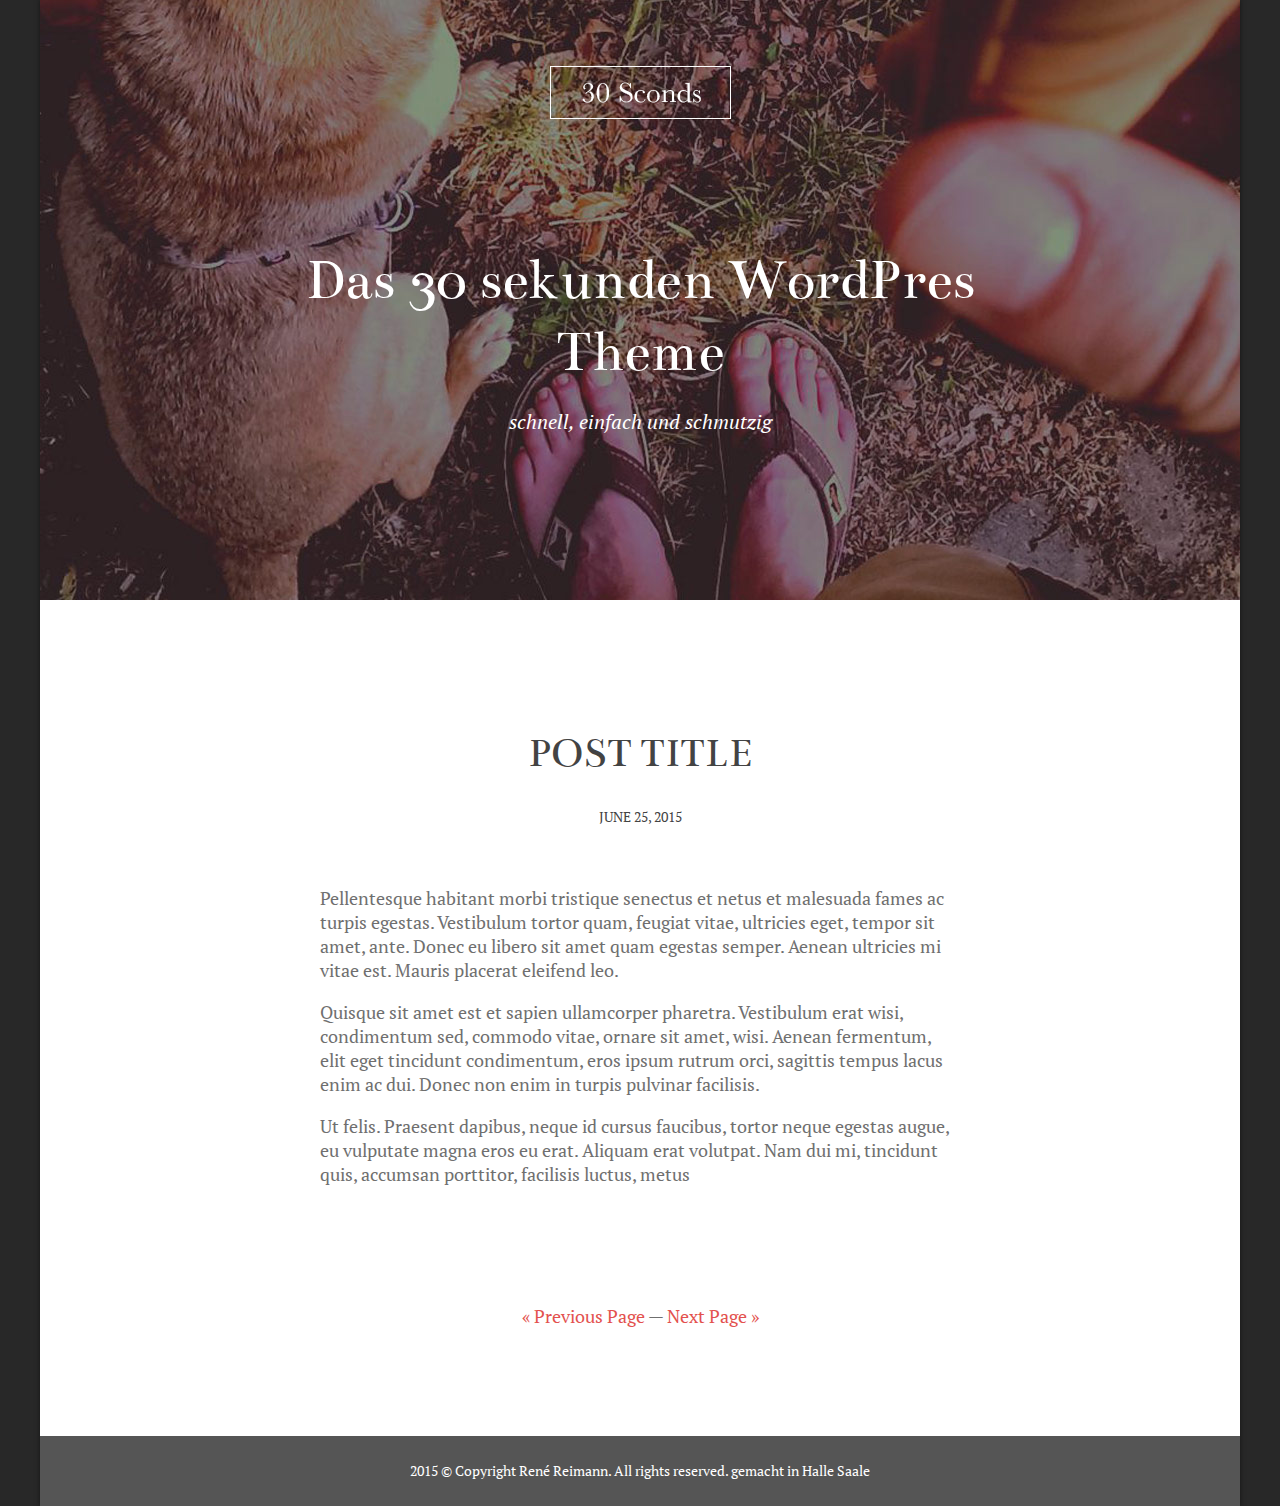
==== de/index.html @ 931cf381 "add basic html" ====
<!DOCTYPE html>
<html>
  <head>
    <meta charset="utf-8">
    <title>
      Das 30 sekunden WordPres Theme
    </title>
    <meta name="viewport" content="width=device-width, initial-scale=1.0">

    <link href='http://fonts.googleapis.com/css?family=Bentham|PT+Serif:400,700,400italic,700italic' rel='stylesheet' type='text/css'>
    <link href="style.css" rel="stylesheet" />

  </head>
  <body>
  
  <!-- Start blog display -->
  <div class="wrapper">

    <!-- Header -->
    <div class="header_wrap">
      
      <header role='banner' class="site_header">

        <a href="HOME_URL" class="logo"></a>
        <h1>
          <a href="HOME_URL">
             Das 30 sekunden WordPres Theme
          </a>
        </h1>
        <p>
          <a href="HOME_URL">
            schnell, einfach und schmutzig
          </a>
        </p>

      </header>

    </div>

    <!-- Posts Area -->
    <main class="posts_area">
      
      <!-- Start post loop -->

        <article class="post" role="article" itemscope itemtype="http://schema.org/Article">
          <h1 class="title">
            <a href="POST_PERMALINK">
              Post Title
            </a>
          </h1>
          <div class="post_meta">
            <time class="post_date" datetime="DATETIME" itemprop="datePublished">
              June 25, 2015
            </time>
          </div>
          <div class="postcontent_list" itemprop="articleBody" data-type-cleanup="true">

          <p>Pellentesque habitant morbi tristique senectus et netus et malesuada fames ac turpis egestas. Vestibulum tortor quam, feugiat vitae, ultricies eget, tempor sit amet, ante. Donec eu libero sit amet quam egestas semper. Aenean ultricies mi vitae est. Mauris placerat eleifend leo. </p>
          <p>Quisque sit amet est et sapien ullamcorper pharetra. Vestibulum erat wisi, condimentum sed, commodo vitae, ornare sit amet, wisi. Aenean fermentum, elit eget tincidunt condimentum, eros ipsum rutrum orci, sagittis tempus lacus enim ac dui. Donec non enim in turpis pulvinar facilisis. </p>
          <p>Ut felis. Praesent dapibus, neque id cursus faucibus, tortor neque egestas augue, eu vulputate magna eros eu erat. Aliquam erat volutpat. Nam dui mi, tincidunt quis, accumsan porttitor, facilisis luctus, metus</p>

          </div>
        </article>

      <!-- End post loop -->

      <div class="nav_links">
        <a href="previous_page">&#171; Previous Page</a>  &#8212; <a href="next_page">Next Page &#187;</a>
      </div>


    </main>

    <!-- Footer -->
    <footer class="site_footer">
      2015 ©  Copyright René Reimann. All rights reserved. gemacht in Halle Saale
    </footer>

  </div>

  <!-- End blog display -->

</body>
</html>
---- de/style.css ----
article,
aside,
details,
figcaption,
figure,
footer,
header,
hgroup,
main,
nav,
section,
summary {
  display: block;
}
audio,
canvas,
video {
  display: inline-block;
}
audio:not([controls]) {
  display: none;
  height: 0;
}
[hidden],
template {
  display: none;
}
html {
  font-family: sans-serif;
  -webkit-text-size-adjust: 100%;
  -ms-text-size-adjust: 100%;
}
body {
  margin: 0;
}
a {
  background: transparent;
}
a:focus {
  outline: thin dotted;
}
a:active,
a:hover {
  outline: 0;
}
h1 {
  font-size: 2em;
  margin: 0.67em 0;
}
abbr[title] {
  border-bottom: 1px dotted;
}
b,
strong {
  font-weight: bold;
}
dfn {
  font-style: italic;
}
hr {
  -moz-box-sizing: content-box;
  box-sizing: content-box;
  height: 0;
}
mark {
  background: #ff0;
  color: #000;
}
code,
kbd,
pre,
samp {
  font-family: monospace, serif;
  font-size: 1em;
}
pre {
  white-space: pre-wrap;
}
q {
  quotes: "\201C" "\201D" "\2018" "\2019";
}
small {
  font-size: 80%;
}
sub,
sup {
  font-size: 75%;
  line-height: 0;
  position: relative;
  vertical-align: baseline;
}
sup {
  top: -0.5em;
}
sub {
  bottom: -0.25em;
}
img {
  border: 0;
}
svg:not(:root) {
  overflow: hidden;
}
figure {
  margin: 0;
}
fieldset {
  border: 1px solid #c0c0c0;
  margin: 0 2px;
  padding: 0.35em 0.625em 0.75em;
}
legend {
  border: 0;
  padding: 0;
}
button,
input,
select,
textarea {
  font-family: inherit;
  font-size: 100%;
  margin: 0;
}
button,
input {
  line-height: normal;
}
button,
select {
  text-transform: none;
}
html input[type="button"],
button,
input[type="reset"],
input[type="submit"] {
  -webkit-appearance: button;
  cursor: pointer;
}
button[disabled],
html input[disabled] {
  cursor: default;
}
input[type="checkbox"],
input[type="radio"] {
  box-sizing: border-box;
  padding: 0;
}
input[type="search"] {
  -webkit-appearance: textfield;
  -webkit-box-sizing: content-box;
  -moz-box-sizing: content-box;
  box-sizing: content-box;
}
input[type="search"]::-webkit-search-cancel-button,
input[type="search"]::-webkit-search-decoration {
  -webkit-appearance: none;
}
button::-moz-focus-inner,
input::-moz-focus-inner {
  border: 0;
  padding: 0;
}
textarea {
  overflow: auto;
  vertical-align: top;
}
table {
  border-collapse: collapse;
  border-spacing: 0;
}
* {
  -webkit-box-sizing: border-box;
  -moz-box-sizing: border-box;
  box-sizing: border-box;
}
html {
  font-size: 1.125em;
  font-family: 'PT Serif';
  background-color: #282828;
}
img {
  max-width: 100%;
  height: auto;
}
.wp-caption {
  max-width: 100%;
}
a,
a:link,
a:visited {
  text-decoration: none;
  color: #e3514e;
}
a:hover,
a:active {
  text-decoration: none;
  color: #ff3632;
}
.wrapper {
  width: 100%;
  margin: 0 auto;
  max-width: 66.66666666666666rem;
  background-color: #ffffff;
  -webkit-box-shadow: 0 0 5px rgba(0,0,0,.5);
  -moz-box-shadow: 0 0 5px rgba(0,0,0,.5);
  box-shadow: 0 0 5px rgba(0,0,0,.5);
}
.header_wrap {
  display: table;
  width: 100%;
  background-color: #0d0603;
  height: 33.33333333333333rem;
  text-align: center;
}
.site_header {
  background-image: url('images/coverimage.jpg'); 
  background-repeat: no-repeat; 
  background-position: center center;
  display: table-cell;
  vertical-align: middle;
  color: #ffffff;
}
.site_header .logo {
  background-image: url('images/logo.png');
  display: inline-block;
  width: 181px;
  height: 53px;
  margin-bottom: 6.666666666666666rem;
}
.site_header h1 {
  margin: 0 auto;
  max-width: 38.888888888888886rem;
  font-family: 'Bentham';
  font-size: 3.333333333333333rem;
  font-weight: 400;
}
.site_header h1 a {
  color: inherit;
}
.site_header p {
  margin-bottom: 5.555555555555555rem;
  font-size: 1.1111111111111112rem;
  font-style: italic;
}
.site_header p a {
  color: inherit;
}
.posts_area {
  display: block;
  min-height: 16.666666666666664rem;
  max-width: 35.55555555555556rem;
  margin: 0 auto;
  color: #6f6f6f;
}
.tag_header {
  text-align: center;
  font-weight: normal;
  text-transform: uppercase;
  margin-top: 4.444444444444445rem;
}
.post_meta {
  text-align: center;
  font-size: 0.7777777777777777rem;
  text-transform: uppercase;
  margin-bottom: 3.333333333333333rem;
}
.post_date,
.post_tags {
  display: inline-block;
  color: #434343;
}
.post_date a,
.post_tags a {
  color: inherit;
}
.post_date a:hover,
.post_tags a:hover {
  color: #ff3632;
}
.separator {
  margin-left: 1.1111111111111112rem;
  margin-right: 1.1111111111111112rem;
}
.post {
  padding-top: 5.555555555555555rem;
}
.post:last-of-type {
  padding-bottom: 5.555555555555555rem;
}
.post h1,
.post h2,
.post h3,
.post h4,
.post h5,
.post h6 {
  font-weight: 400;
  color: #434343;
}
.post img {
  display: block;
  margin-left: auto;
  margin-right: auto;
}
.title {
  font-family: 'Bentham';
  font-size: 2.333333333333333rem;
  font-weight: 400;
  text-transform: uppercase;
  text-align: center;
  color: #434343;
}
.title a {
  color: inherit;
}
.title a:hover,
.title a:active {
  color: #5d5d5d;
}
.link_display {
  font-size: 1.2em;
  text-align: center;
}
.after_post {
  text-align: center;
  margin-top: 3em;
  font-weight: bold;
}
.nav_links {
  text-align: center;
  margin-bottom: 6em;
}
.social_links {
  width: 100%;
  max-width: 35.55555555555556rem;
  margin: 3.333333333333333rem auto 6.111111111111111rem;
}
.social_links:before,
.social_links:after {
  content: " ";
  display: table;
}
.social_links:after {
  clear: both;
}
.social_col {
  float: left;
  line-height: 3rem;
  font-size: 0.8888888888888888rem;
  text-align: center;
  color: #555555;
  border-width: 0.05555555555555555rem 0 0.05555555555555555rem 0.05555555555555555rem;
  border-color: #838383;
  border-style: solid;
}
.social_col a {
  width: 100%;
  height: 100%;
  display: block;
  color: inherit;
}
.social_col:last-of-type {
  border-right-width: 0.05555555555555555rem;
}
.social_col:hover {
  border-color: #ff3632 #838383;
}
.social_col:hover a {
  background-color: #ff3632;
  color: #fff;
}
.social_col:hover:last-of-type {
  border-right-color: #ff3632;
}
.social_col:hover:first-of-type {
  border-color: #838383;
}
/* two items */
.social_col:first-child:nth-last-child(2),
.social_col:first-child:nth-last-child(2) ~ .social_col {
  width: 50%;
}
/* three items */
.social_col:first-child:nth-last-child(3),
.social_col:first-child:nth-last-child(3) ~ .social_col {
  width: 33.3333%;
}
/* four items */
.social_col:first-child:nth-last-child(4),
.social_col:first-child:nth-last-child(4) ~ .social_col {
  width: 25%;
}
.site_footer {
  background-color: #555555;
  color: #ffffff;
  text-align: center;
  line-height: 3.888888888888889rem;
  font-size: 0.7777777777777777rem;
}
@media (max-width: 44rem) {
  .site_header img {
    margin-bottom: 2.2222222222222223rem;
  }
  .posts_area {
    padding-left: 2.2222222222222223rem;
    padding-right: 2.2222222222222223rem;
  }
}
@media (max-width: 30rem) {
  .site_header {
    padding-left: 1.1111111111111112rem;
    padding-right: 1.1111111111111112rem;
  }
  .site_header h1 {
    font-size: 2.5rem;
  }
  .site_header p {
    margin-bottom: 2.7777777777777777rem;
  }
  .post {
    padding-top: 2.7777777777777777rem;
  }
  .post:last-of-type {
    padding-bottom: 2.7777777777777777rem;
  }
  .title {
    font-size: 2rem;
  }
  .social_links {
    margin: 0 auto 3.0555555555555554rem;
  }
  .social_col {
    line-height: 2.2222222222222223rem;
    font-size: 0.6666666666666666rem;
  }
  .site_footer {
    padding: 0.5555555555555556rem;
    line-height: normal;
  }
}
@media (max-width: 10em) {
  html {
    min-width: 10em;
  }
}
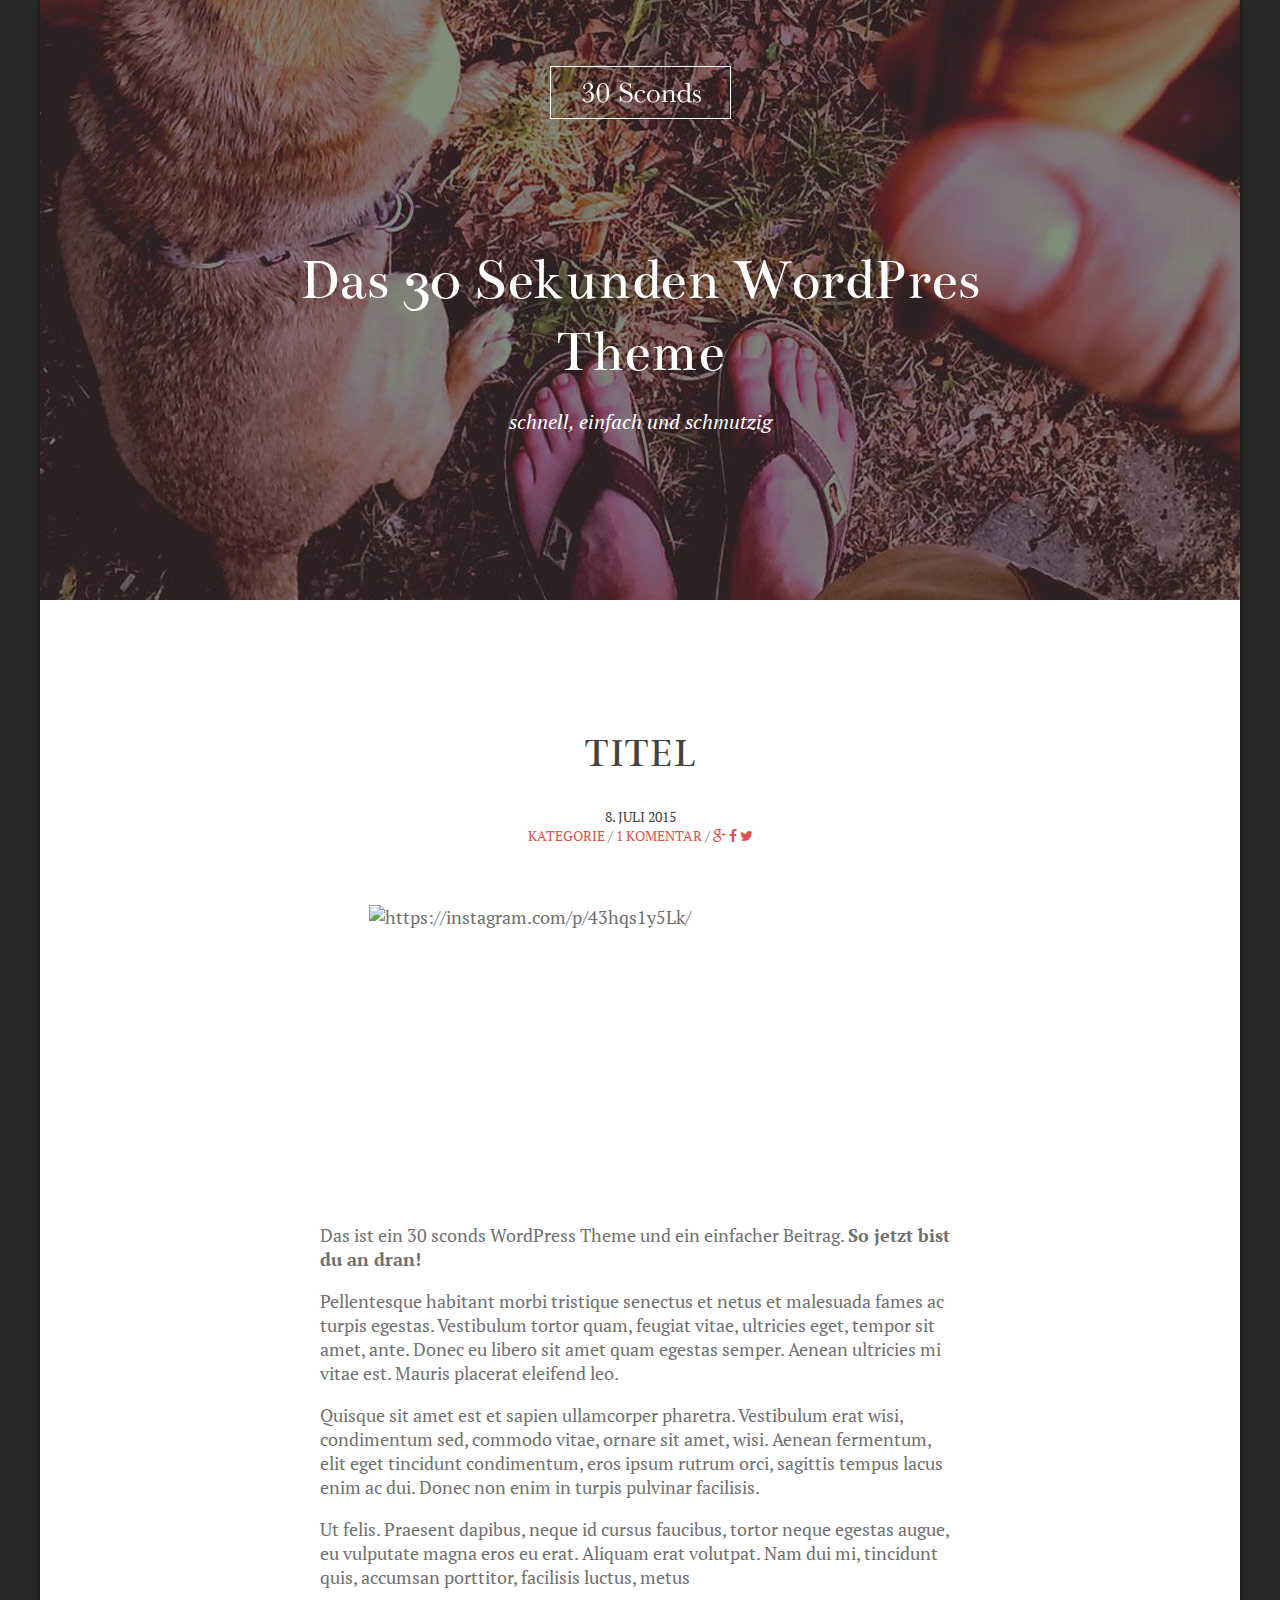
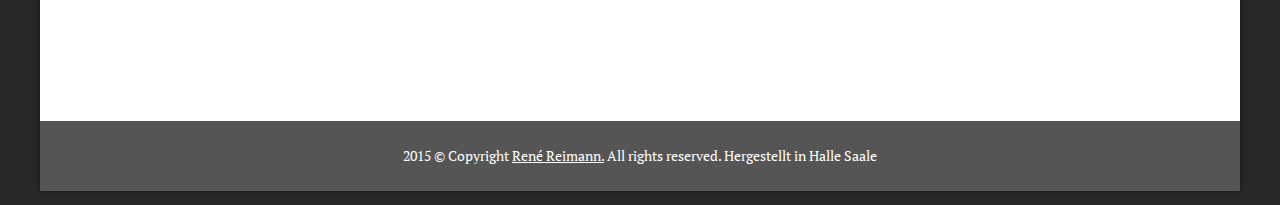
==== commit b7da7958: "preapare html template" ====
--- a/de/index.html
+++ b/de/index.html
@@ -3,80 +3,145 @@
   <head>
     <meta charset="utf-8">
     <title>
-      Das 30 sekunden WordPres Theme
+      Das 30 Sekunden WordPres Theme | schnell, einfach und schmutzig
     </title>
     <meta name="viewport" content="width=device-width, initial-scale=1.0">
 
     <link href='http://fonts.googleapis.com/css?family=Bentham|PT+Serif:400,700,400italic,700italic' rel='stylesheet' type='text/css'>
-    <link href="style.css" rel="stylesheet" />
+    <link href="../style.css" rel="stylesheet" />
+    <link href="../fonts.css" rel="stylesheet" />
 
   </head>
   <body>
   
   <!-- Start blog display -->
   <div class="wrapper">
+		
+         <!-- Header -->
+        <header class="header_wrap">
+				
+	        <section id="header-main" class="site_header row" style="background:url('../images/coverimage.jpg')">
+	        			
+	        	<a href="http://derpixler.github.io/30-second-wordpress-theme/" id="logo" class="logo"></a>
+                <h1>
+                  <a href="HOME_URL">
+                    Das 30 Sekunden WordPres Theme
+                  </a>
+                </h1>
+                <p>
+                  <a href="HOME_URL">
+                    schnell, einfach und schmutzig
+                  </a>
+                </p>
+                
+	        </section>
 
-    <!-- Header -->
-    <div class="header_wrap">
-      
-      <header role='banner' class="site_header">
+		</header>
+        
+        <!-- Posts Area -->
+        <main id="primary">
+	    	
+	        <section id="main- row" class="main- row">
+	        				
+                <article class="post" role="article" itemscope itemtype="http://schema.org/Article">
+                    
+                     <!-- Posts header -->
+	                <header>
+                        
+	            	    <h1>
+                            <a href="">
+                                Titel
+                            </a>
+                        </h1>		
+                        
+                         <!-- Posts header meta -->
+                        <div class="entry-meta">
+	                        <time itemprop="datePublished" datetime="DATETIME" itemprop="datePublished">
+                                8. Juli 2015
+                            </time>
+                        
+                            
+                             <!-- social meida -->
+                            <aside>
+                                
+                                <!-- categories -->
+                                <span class="categories">
+                                    <a href="#" rel="category">Kategorie</a>
+                                </span>
+                                
+                                <!-- comments count -->
+                                <span class="comments"> / 
+        	                	    <a href="#comments">
+                                        <span class="count">1</span> Komentar
+                                    </a>
+                                </span>
+                                
+                                <!-- social meida -->
+                                <span class="social-share"> / 
+                                    <a href="//plusone.google.com/_/+1/confirm?hl=de&url=http://www.playground.wp/?p=1" title="Share on Google+">
+                                        <i class="fa fa-google-plus"></i>
+                                    </a>
+                                    
+                                    <a href="//www.facebook.com/sharer.php?u=http://www.playground.wp/?p=1" title="Share on Facebook">
+                                        <i class="fa fa-facebook"></i>
+                                    </a>
+                                    
+                                    <a href="//twitter.com/share?url=http://www.playground.wp/?p=1" title="Share on Twitter">
+                                        <i class="fa fa-twitter"></i>
+                                    </a>
+                                </span>
+                            
+                            </aside>
+                            
+                        </div>			
+                    
+                    </header>
+                    
+                    <!-- The Post -->
+	                <main>
+	            	    
+                        <!-- Posts thumbnail -->
+                        <div class="post-thumbnail">
+	            	        <img width="543" height="300" src="https://igcdn-photos-f-a.akamaihd.net/hphotos-ak-xfa1/t51.2885-15/11377757_105053943173677_1490745724_n.jpg" class="attachment-post-thumbnail wp-post-image" alt="https://instagram.com/p/43hqs1y5Lk/" />	
+                        </div>
+	            	    
+                        <!-- Post content -->
+                        <p>Das ist ein 30 sconds WordPress Theme und ein einfacher Beitrag. <b>So jetzt bist du an dran!</b></p>
+                        <p>Pellentesque habitant morbi tristique senectus et netus et malesuada fames ac turpis egestas. Vestibulum tortor quam, feugiat vitae, ultricies eget, tempor sit amet, ante. Donec eu libero sit amet quam egestas semper. Aenean ultricies mi vitae est. Mauris placerat eleifend leo. </p>
+                        <p>Quisque sit amet est et sapien ullamcorper pharetra. Vestibulum erat wisi, condimentum sed, commodo vitae, ornare sit amet, wisi. Aenean fermentum, elit eget tincidunt condimentum, eros ipsum rutrum orci, sagittis tempus lacus enim ac dui. Donec non enim in turpis pulvinar facilisis. </p>
+                        <p>Ut felis. Praesent dapibus, neque id cursus faucibus, tortor neque egestas augue, eu vulputate magna eros eu erat. Aliquam erat volutpat. Nam dui mi, tincidunt quis, accumsan porttitor, facilisis luctus, metus</p>
 
-        <a href="HOME_URL" class="logo"></a>
-        <h1>
-          <a href="HOME_URL">
-             Das 30 sekunden WordPres Theme
-          </a>
-        </h1>
-        <p>
-          <a href="HOME_URL">
-            schnell, einfach und schmutzig
-          </a>
-        </p>
-
-      </header>
+                    </main>
+	            
+                    <!-- Posts footer -->
+                    <footer>
+                        
+                        <!-- Posts comments -->
+                        	
+                    </footer>
+                
+                </article>		
+            
+	        </section>
+        
+        </main>
+        
+        <!-- Footer -->
+        <footer class="site_footer">
+        				
+        	<section id="footer" class="footer row">
+        				
+        		<div class="infoline">
+        			<p class="mp-site-info">
+                        2015 &#169; Copyright <a href="http://www.rene-reimann.de" rel="designer">René Reimann.</a> All rights reserved. Hergestellt in Halle Saale
+                    </p>		
+                </div>
+        
+        	</section>
+        
+        </footer>
 
     </div>
-
-    <!-- Posts Area -->
-    <main class="posts_area">
-      
-      <!-- Start post loop -->
-
-        <article class="post" role="article" itemscope itemtype="http://schema.org/Article">
-          <h1 class="title">
-            <a href="POST_PERMALINK">
-              Post Title
-            </a>
-          </h1>
-          <div class="post_meta">
-            <time class="post_date" datetime="DATETIME" itemprop="datePublished">
-              June 25, 2015
-            </time>
-          </div>
-          <div class="postcontent_list" itemprop="articleBody" data-type-cleanup="true">
-
-          <p>Pellentesque habitant morbi tristique senectus et netus et malesuada fames ac turpis egestas. Vestibulum tortor quam, feugiat vitae, ultricies eget, tempor sit amet, ante. Donec eu libero sit amet quam egestas semper. Aenean ultricies mi vitae est. Mauris placerat eleifend leo. </p>
-          <p>Quisque sit amet est et sapien ullamcorper pharetra. Vestibulum erat wisi, condimentum sed, commodo vitae, ornare sit amet, wisi. Aenean fermentum, elit eget tincidunt condimentum, eros ipsum rutrum orci, sagittis tempus lacus enim ac dui. Donec non enim in turpis pulvinar facilisis. </p>
-          <p>Ut felis. Praesent dapibus, neque id cursus faucibus, tortor neque egestas augue, eu vulputate magna eros eu erat. Aliquam erat volutpat. Nam dui mi, tincidunt quis, accumsan porttitor, facilisis luctus, metus</p>
-
-          </div>
-        </article>
-
-      <!-- End post loop -->
-
-      <div class="nav_links">
-        <a href="previous_page">&#171; Previous Page</a>  &#8212; <a href="next_page">Next Page &#187;</a>
-      </div>
-
-
-    </main>
-
-    <!-- Footer -->
-    <footer class="site_footer">
-      2015 ©  Copyright René Reimann. All rights reserved. gemacht in Halle Saale
-    </footer>
-
-  </div>
 
   <!-- End blog display -->
 
--- a/style.css
+++ b/style.css
@@ -0,0 +1,459 @@
+article,
+aside,
+details,
+figcaption,
+figure,
+footer,
+header,
+hgroup,
+main,
+nav,
+section,
+summary {
+  display: block;
+}
+audio,
+canvas,
+video {
+  display: inline-block;
+}
+audio:not([controls]) {
+  display: none;
+  height: 0;
+}
+[hidden],
+template {
+  display: none;
+}
+html {
+  font-family: sans-serif;
+  -webkit-text-size-adjust: 100%;
+  -ms-text-size-adjust: 100%;
+}
+body {
+  margin: 0;
+}
+a {
+  background: transparent;
+}
+a:focus {
+  outline: thin dotted;
+}
+a:active,
+a:hover {
+  outline: 0;
+}
+h1 {
+  font-size: 2em;
+  margin: 0.67em 0;
+}
+abbr.post header h1] {
+  border-bottom: 1px dotted;
+}
+b,
+strong {
+  font-weight: bold;
+}
+dfn {
+  font-style: italic;
+}
+hr {
+  -moz-box-sizing: content-box;
+  box-sizing: content-box;
+  height: 0;
+}
+mark {
+  background: #ff0;
+  color: #000;
+}
+code,
+kbd,
+pre,
+samp {
+  font-family: monospace, serif;
+  font-size: 1em;
+}
+pre {
+  white-space: pre-wrap;
+}
+q {
+  quotes: "\201C" "\201D" "\2018" "\2019";
+}
+small {
+  font-size: 80%;
+}
+sub,
+sup {
+  font-size: 75%;
+  line-height: 0;
+  position: relative;
+  vertical-align: baseline;
+}
+sup {
+  top: -0.5em;
+}
+sub {
+  bottom: -0.25em;
+}
+img {
+  border: 0;
+}
+svg:not(:root) {
+  overflow: hidden;
+}
+figure {
+  margin: 0;
+}
+fieldset {
+  border: 1px solid #c0c0c0;
+  margin: 0 2px;
+  padding: 0.35em 0.625em 0.75em;
+}
+legend {
+  border: 0;
+  padding: 0;
+}
+button,
+input,
+select,
+textarea {
+  font-family: inherit;
+  font-size: 100%;
+  margin: 0;
+}
+button,
+input {
+  line-height: normal;
+}
+button,
+select {
+  text-transform: none;
+}
+html input[type="button"],
+button,
+input[type="reset"],
+input[type="submit"] {
+  -webkit-appearance: button;
+  cursor: pointer;
+}
+button[disabled],
+html input[disabled] {
+  cursor: default;
+}
+input[type="checkbox"],
+input[type="radio"] {
+  box-sizing: border-box;
+  padding: 0;
+}
+input[type="search"] {
+  -webkit-appearance: textfield;
+  -webkit-box-sizing: content-box;
+  -moz-box-sizing: content-box;
+  box-sizing: content-box;
+}
+input[type="search"]::-webkit-search-cancel-button,
+input[type="search"]::-webkit-search-decoration {
+  -webkit-appearance: none;
+}
+button::-moz-focus-inner,
+input::-moz-focus-inner {
+  border: 0;
+  padding: 0;
+}
+textarea {
+  overflow: auto;
+  vertical-align: top;
+}
+table {
+  border-collapse: collapse;
+  border-spacing: 0;
+}
+* {
+  -webkit-box-sizing: border-box;
+  -moz-box-sizing: border-box;
+  box-sizing: border-box;
+}
+html {
+  font-size: 1.125em;
+  font-family: 'PT Serif';
+  background-color: #282828;
+}
+img {
+  max-width: 100%;
+  height: auto;
+}
+.wp-caption {
+  max-width: 100%;
+}
+a,
+a:link,
+a:visited {
+  text-decoration: none;
+  color: #e3514e;
+}
+a:hover,
+a:active {
+  text-decoration: none;
+  color: #ff3632;
+}
+.wrapper {
+  width: 100%;
+  margin: 0 auto;
+  max-width: 66.66666666666666rem;
+  background-color: #ffffff;
+  -webkit-box-shadow: 0 0 5px rgba(0,0,0,.5);
+  -moz-box-shadow: 0 0 5px rgba(0,0,0,.5);
+  box-shadow: 0 0 5px rgba(0,0,0,.5);
+}
+.header_wrap {
+  display: table;
+  width: 100%;
+  background-color: #0d0603;
+  height: 33.33333333333333rem;
+  text-align: center;
+}
+.site_header {
+  background-repeat: no-repeat; 
+  background-position: center center;
+  display: table-cell;
+  vertical-align: middle;
+  color: #ffffff;
+}
+.site_header .logo {
+  background-image: url('images/logo.png');
+  display: inline-block;
+  width: 181px;
+  height: 53px;
+  margin-bottom: 6.666666666666666rem;
+}
+.site_header h1 {
+  margin: 0 auto;
+  max-width: 38.888888888888886rem;
+  font-family: 'Bentham';
+  font-size: 3.333333333333333rem;
+  font-weight: 400;
+}
+.site_header h1 a {
+  color: inherit;
+}
+.site_header p {
+  margin-bottom: 5.555555555555555rem;
+  font-size: 1.1111111111111112rem;
+  font-style: italic;
+}
+.site_header p a {
+  color: inherit;
+}
+.site_footer .infoline a {
+  color: #fff;
+  text-decoration:underline;
+}
+.site_footer .infoline a:hover {
+  text-decoration:none;
+}
+ #primary {
+  display: block;
+  min-height: 16.666666666666664rem;
+  max-width: 35.55555555555556rem;
+  margin: 0 auto;
+  color: #6f6f6f;
+}
+.tag_header {
+  text-align: center;
+  font-weight: normal;
+  text-transform: uppercase;
+  margin-top: 4.444444444444445rem;
+}
+.entry-meta {
+  text-align: center;
+  font-size: 0.7777777777777777rem;
+  text-transform: uppercase;
+  margin-bottom: 3.333333333333333rem;
+}
+.entry-meta time,
+.post_tags {
+  display: inline-block;
+  color: #434343;
+}
+.entry-meta time a,
+.post_tags a {
+  color: inherit;
+}
+.entry-meta time a:hover,
+.post_tags a:hover {
+  color: #ff3632;
+}
+.separator {
+  margin-left: 1.1111111111111112rem;
+  margin-right: 1.1111111111111112rem;
+}
+.post {
+  padding-top: 5.555555555555555rem;
+}
+.post:last-of-type {
+  padding-bottom: 5.555555555555555rem;
+}
+.post h1,
+.post h2,
+.post h3,
+.post h4,
+.post h5,
+.post h6 {
+  font-weight: 400;
+  color: #434343;
+}
+.post img {
+  display: block;
+  margin-left: auto;
+  margin-right: auto;
+}
+.post header h1 {
+  font-family: 'Bentham';
+  font-size: 2.333333333333333rem;
+  font-weight: 400;
+  text-transform: uppercase;
+  text-align: center;
+  color: #434343;
+}
+.post header h1 a {
+  color: inherit;
+}
+.post header h1 a:hover,
+.post header h1 a:active {
+  color: #5d5d5d;
+}
+
+
+.comment-author img {
+  float: left;
+  height: 83px;
+  width: 83px;
+  margin-right: 15px;
+}
+
+.link_display {
+  font-size: 1.2em;
+  text-align: center;
+}
+.after_post {
+  text-align: center;
+  margin-top: 3em;
+  font-weight: bold;
+}
+.nav_links {
+  text-align: center;
+  margin-bottom: 6em;
+}
+.social_links {
+  width: 100%;
+  max-width: 35.55555555555556rem;
+  margin: 3.333333333333333rem auto 6.111111111111111rem;
+}
+.social_links:before,
+.social_links:after {
+  content: " ";
+  display: table;
+}
+.social_links:after {
+  clear: both;
+}
+.social_col {
+  float: left;
+  line-height: 3rem;
+  font-size: 0.8888888888888888rem;
+  text-align: center;
+  color: #555555;
+  border-width: 0.05555555555555555rem 0 0.05555555555555555rem 0.05555555555555555rem;
+  border-color: #838383;
+  border-style: solid;
+}
+.social_col a {
+  width: 100%;
+  height: 100%;
+  display: block;
+  color: inherit;
+}
+.social_col:last-of-type {
+  border-right-width: 0.05555555555555555rem;
+}
+.social_col:hover {
+  border-color: #ff3632 #838383;
+}
+.social_col:hover a {
+  background-color: #ff3632;
+  color: #fff;
+}
+.social_col:hover:last-of-type {
+  border-right-color: #ff3632;
+}
+.social_col:hover:first-of-type {
+  border-color: #838383;
+}
+/* two items */
+.social_col:first-child:nth-last-child(2),
+.social_col:first-child:nth-last-child(2) ~ .social_col {
+  width: 50%;
+}
+/* three items */
+.social_col:first-child:nth-last-child(3),
+.social_col:first-child:nth-last-child(3) ~ .social_col {
+  width: 33.3333%;
+}
+/* four items */
+.social_col:first-child:nth-last-child(4),
+.social_col:first-child:nth-last-child(4) ~ .social_col {
+  width: 25%;
+}
+.site_footer {
+  background-color: #555555;
+  color: #ffffff;
+  text-align: center;
+  line-height: 3.888888888888889rem;
+  font-size: 0.7777777777777777rem;
+}
+@media (max-width: 44rem) {
+  .site_header img {
+    margin-bottom: 2.2222222222222223rem;
+  }
+   #primary {
+    padding-left: 2.2222222222222223rem;
+    padding-right: 2.2222222222222223rem;
+  }
+}
+@media (max-width: 30rem) {
+  .site_header {
+    padding-left: 1.1111111111111112rem;
+    padding-right: 1.1111111111111112rem;
+  }
+  .site_header h1 {
+    font-size: 2.5rem;
+  }
+  .site_header p {
+    margin-bottom: 2.7777777777777777rem;
+  }
+  .post {
+    padding-top: 2.7777777777777777rem;
+  }
+  .post:last-of-type {
+    padding-bottom: 2.7777777777777777rem;
+  }
+  .post header h1 {
+    font-size: 2rem;
+  }
+  .social_links {
+    margin: 0 auto 3.0555555555555554rem;
+  }
+  .social_col {
+    line-height: 2.2222222222222223rem;
+    font-size: 0.6666666666666666rem;
+  }
+  .site_footer {
+    padding: 0.5555555555555556rem;
+    line-height: normal;
+  }
+}
+@media (max-width: 10em) {
+  html {
+    min-width: 10em;
+  }
+}
--- a/fonts.css
+++ b/fonts.css
@@ -0,0 +1,1567 @@
+/**
+ * Feature Name: Font Awesome
+ * Version:      4.1.0
+ * Author:       @davegandy
+ * Author URI:   http://fontawesome.io
+ * License:      http://fontawesome.io/license (Font: SIL OFL 1.1, CSS: MIT License)
+ */
+@font-face {
+	font-family: 'FontAwesome';
+	src: url('../fonts/fontawesome-webfont.eot?v=4.1.0');
+	src: url('../fonts/fontawesome-webfont.eot?#iefix&v=4.1.0') format('embedded-opentype'), url('../fonts/fontawesome-webfont.woff?v=4.1.0') format('woff'), url('../fonts/fontawesome-webfont.ttf?v=4.1.0') format('truetype'), url('../fonts/fontawesome-webfont.svg?v=4.1.0#fontawesomeregular') format('svg');
+	font-weight: normal;
+	font-style: normal;
+}
+.fa {
+	display: inline-block;
+	font-family: FontAwesome;
+	font-style: normal;
+	font-weight: normal;
+	line-height: 1;
+	-webkit-font-smoothing: antialiased;
+	-moz-osx-font-smoothing: grayscale;
+}
+/* makes the font 33% larger relative to the icon container */
+.fa-lg {
+	font-size: 1.33333333em;
+	line-height: 0.75em;
+	vertical-align: -15%;
+}
+.fa-2x {
+	font-size: 2em;
+}
+.fa-3x {
+	font-size: 3em;
+}
+.fa-4x {
+	font-size: 4em;
+}
+.fa-5x {
+	font-size: 5em;
+}
+.fa-fw {
+	width: 1.28571429em;
+	text-align: center;
+}
+.fa-ul {
+	padding-left: 0;
+	margin-left: 2.14285714em;
+	list-style-type: none;
+}
+.fa-ul > li {
+	position: relative;
+}
+.fa-li {
+	position: absolute;
+	left: -2.14285714em;
+	width: 2.14285714em;
+	top: 0.14285714em;
+	text-align: center;
+}
+.fa-li.fa-lg {
+	left: -1.85714286em;
+}
+.fa-border {
+	padding: .2em .25em .15em;
+	border: solid 0.08em #eeeeee;
+	border-radius: .1em;
+}
+.pull-right {
+	float: right;
+}
+.pull-left {
+	float: left;
+}
+.fa.pull-left {
+	margin-right: .3em;
+}
+.fa.pull-right {
+	margin-left: .3em;
+}
+.fa-spin {
+	-webkit-animation: spin 2s infinite linear;
+	-moz-animation: spin 2s infinite linear;
+	-o-animation: spin 2s infinite linear;
+	animation: spin 2s infinite linear;
+}
+@-moz-keyframes spin {
+	0% {
+		-moz-transform: rotate(0deg);
+	}
+	100% {
+		-moz-transform: rotate(359deg);
+	}
+}
+@-webkit-keyframes spin {
+	0% {
+		-webkit-transform: rotate(0deg);
+	}
+	100% {
+		-webkit-transform: rotate(359deg);
+	}
+}
+@-o-keyframes spin {
+	0% {
+		-o-transform: rotate(0deg);
+	}
+	100% {
+		-o-transform: rotate(359deg);
+	}
+}
+@keyframes spin {
+	0% {
+		-webkit-transform: rotate(0deg);
+		transform: rotate(0deg);
+	}
+	100% {
+		-webkit-transform: rotate(359deg);
+		transform: rotate(359deg);
+	}
+}
+.fa-rotate-90 {
+	filter: progid:DXImageTransform.Microsoft.BasicImage(rotation=1);
+	-webkit-transform: rotate(90deg);
+	-moz-transform: rotate(90deg);
+	-ms-transform: rotate(90deg);
+	-o-transform: rotate(90deg);
+	transform: rotate(90deg);
+}
+.fa-rotate-180 {
+	filter: progid:DXImageTransform.Microsoft.BasicImage(rotation=2);
+	-webkit-transform: rotate(180deg);
+	-moz-transform: rotate(180deg);
+	-ms-transform: rotate(180deg);
+	-o-transform: rotate(180deg);
+	transform: rotate(180deg);
+}
+.fa-rotate-270 {
+	filter: progid:DXImageTransform.Microsoft.BasicImage(rotation=3);
+	-webkit-transform: rotate(270deg);
+	-moz-transform: rotate(270deg);
+	-ms-transform: rotate(270deg);
+	-o-transform: rotate(270deg);
+	transform: rotate(270deg);
+}
+.fa-flip-horizontal {
+	filter: progid:DXImageTransform.Microsoft.BasicImage(rotation=0, mirror=1);
+	-webkit-transform: scale(-1, 1);
+	-moz-transform: scale(-1, 1);
+	-ms-transform: scale(-1, 1);
+	-o-transform: scale(-1, 1);
+	transform: scale(-1, 1);
+}
+.fa-flip-vertical {
+	filter: progid:DXImageTransform.Microsoft.BasicImage(rotation=2, mirror=1);
+	-webkit-transform: scale(1, -1);
+	-moz-transform: scale(1, -1);
+	-ms-transform: scale(1, -1);
+	-o-transform: scale(1, -1);
+	transform: scale(1, -1);
+}
+.fa-stack {
+	position: relative;
+	display: inline-block;
+	width: 2em;
+	height: 2em;
+	line-height: 2em;
+	vertical-align: middle;
+}
+.fa-stack-1x,
+.fa-stack-2x {
+	position: absolute;
+	left: 0;
+	width: 100%;
+	text-align: center;
+}
+.fa-stack-1x {
+	line-height: inherit;
+}
+.fa-stack-2x {
+	font-size: 2em;
+}
+.fa-inverse {
+	color: #ffffff;
+}
+/* Font Awesome uses the Unicode Private Use Area (PUA) to ensure screen
+	 readers do not read off random characters that represent icons */
+.fa-glass:before {
+	content: "\f000";
+}
+.fa-music:before {
+	content: "\f001";
+}
+.fa-search:before {
+	content: "\f002";
+}
+.fa-envelope-o:before {
+	content: "\f003";
+}
+.fa-heart:before {
+	content: "\f004";
+}
+.fa-star:before {
+	content: "\f005";
+}
+.fa-star-o:before {
+	content: "\f006";
+}
+.fa-user:before {
+	content: "\f007";
+}
+.fa-film:before {
+	content: "\f008";
+}
+.fa-th-large:before {
+	content: "\f009";
+}
+.fa-th:before {
+	content: "\f00a";
+}
+.fa-th-list:before {
+	content: "\f00b";
+}
+.fa-check:before {
+	content: "\f00c";
+}
+.fa-times:before {
+	content: "\f00d";
+}
+.fa-search-plus:before {
+	content: "\f00e";
+}
+.fa-search-minus:before {
+	content: "\f010";
+}
+.fa-power-off:before {
+	content: "\f011";
+}
+.fa-signal:before {
+	content: "\f012";
+}
+.fa-gear:before,
+.fa-cog:before {
+	content: "\f013";
+}
+.fa-trash-o:before {
+	content: "\f014";
+}
+.fa-home:before {
+	content: "\f015";
+}
+.fa-file-o:before {
+	content: "\f016";
+}
+.fa-clock-o:before {
+	content: "\f017";
+}
+.fa-road:before {
+	content: "\f018";
+}
+.fa-download:before {
+	content: "\f019";
+}
+.fa-arrow-circle-o-down:before {
+	content: "\f01a";
+}
+.fa-arrow-circle-o-up:before {
+	content: "\f01b";
+}
+.fa-inbox:before {
+	content: "\f01c";
+}
+.fa-play-circle-o:before {
+	content: "\f01d";
+}
+.fa-rotate-right:before,
+.fa-repeat:before {
+	content: "\f01e";
+}
+.fa-refresh:before {
+	content: "\f021";
+}
+.fa-list-alt:before {
+	content: "\f022";
+}
+.fa-lock:before {
+	content: "\f023";
+}
+.fa-flag:before {
+	content: "\f024";
+}
+.fa-headphones:before {
+	content: "\f025";
+}
+.fa-volume-off:before {
+	content: "\f026";
+}
+.fa-volume-down:before {
+	content: "\f027";
+}
+.fa-volume-up:before {
+	content: "\f028";
+}
+.fa-qrcode:before {
+	content: "\f029";
+}
+.fa-barcode:before {
+	content: "\f02a";
+}
+.fa-tag:before {
+	content: "\f02b";
+}
+.fa-tags:before {
+	content: "\f02c";
+}
+.fa-book:before {
+	content: "\f02d";
+}
+.fa-bookmark:before {
+	content: "\f02e";
+}
+.fa-print:before {
+	content: "\f02f";
+}
+.fa-camera:before {
+	content: "\f030";
+}
+.fa-font:before {
+	content: "\f031";
+}
+.fa-bold:before {
+	content: "\f032";
+}
+.fa-italic:before {
+	content: "\f033";
+}
+.fa-text-height:before {
+	content: "\f034";
+}
+.fa-text-width:before {
+	content: "\f035";
+}
+.fa-align-left:before {
+	content: "\f036";
+}
+.fa-align-center:before {
+	content: "\f037";
+}
+.fa-align-right:before {
+	content: "\f038";
+}
+.fa-align-justify:before {
+	content: "\f039";
+}
+.fa-list:before {
+	content: "\f03a";
+}
+.fa-dedent:before,
+.fa-outdent:before {
+	content: "\f03b";
+}
+.fa-indent:before {
+	content: "\f03c";
+}
+.fa-video-camera:before {
+	content: "\f03d";
+}
+.fa-photo:before,
+.fa-image:before,
+.fa-picture-o:before {
+	content: "\f03e";
+}
+.fa-pencil:before {
+	content: "\f040";
+}
+.fa-map-marker:before {
+	content: "\f041";
+}
+.fa-adjust:before {
+	content: "\f042";
+}
+.fa-tint:before {
+	content: "\f043";
+}
+.fa-edit:before,
+.fa-pencil-square-o:before {
+	content: "\f044";
+}
+.fa-share-square-o:before {
+	content: "\f045";
+}
+.fa-check-square-o:before {
+	content: "\f046";
+}
+.fa-arrows:before {
+	content: "\f047";
+}
+.fa-step-backward:before {
+	content: "\f048";
+}
+.fa-fast-backward:before {
+	content: "\f049";
+}
+.fa-backward:before {
+	content: "\f04a";
+}
+.fa-play:before {
+	content: "\f04b";
+}
+.fa-pause:before {
+	content: "\f04c";
+}
+.fa-stop:before {
+	content: "\f04d";
+}
+.fa-forward:before {
+	content: "\f04e";
+}
+.fa-fast-forward:before {
+	content: "\f050";
+}
+.fa-step-forward:before {
+	content: "\f051";
+}
+.fa-eject:before {
+	content: "\f052";
+}
+.fa-chevron-left:before {
+	content: "\f053";
+}
+.fa-chevron-right:before {
+	content: "\f054";
+}
+.fa-plus-circle:before {
+	content: "\f055";
+}
+.fa-minus-circle:before {
+	content: "\f056";
+}
+.fa-times-circle:before {
+	content: "\f057";
+}
+.fa-check-circle:before {
+	content: "\f058";
+}
+.fa-question-circle:before {
+	content: "\f059";
+}
+.fa-info-circle:before {
+	content: "\f05a";
+}
+.fa-crosshairs:before {
+	content: "\f05b";
+}
+.fa-times-circle-o:before {
+	content: "\f05c";
+}
+.fa-check-circle-o:before {
+	content: "\f05d";
+}
+.fa-ban:before {
+	content: "\f05e";
+}
+.fa-arrow-left:before {
+	content: "\f060";
+}
+.fa-arrow-right:before {
+	content: "\f061";
+}
+.fa-arrow-up:before {
+	content: "\f062";
+}
+.fa-arrow-down:before {
+	content: "\f063";
+}
+.fa-mail-forward:before,
+.fa-share:before {
+	content: "\f064";
+}
+.fa-expand:before {
+	content: "\f065";
+}
+.fa-compress:before {
+	content: "\f066";
+}
+.fa-plus:before {
+	content: "\f067";
+}
+.fa-minus:before {
+	content: "\f068";
+}
+.fa-asterisk:before {
+	content: "\f069";
+}
+.fa-exclamation-circle:before {
+	content: "\f06a";
+}
+.fa-gift:before {
+	content: "\f06b";
+}
+.fa-leaf:before {
+	content: "\f06c";
+}
+.fa-fire:before {
+	content: "\f06d";
+}
+.fa-eye:before {
+	content: "\f06e";
+}
+.fa-eye-slash:before {
+	content: "\f070";
+}
+.fa-warning:before,
+.fa-exclamation-triangle:before {
+	content: "\f071";
+}
+.fa-plane:before {
+	content: "\f072";
+}
+.fa-calendar:before {
+	content: "\f073";
+}
+.fa-random:before {
+	content: "\f074";
+}
+.fa-comment:before {
+	content: "\f075";
+}
+.fa-magnet:before {
+	content: "\f076";
+}
+.fa-chevron-up:before {
+	content: "\f077";
+}
+.fa-chevron-down:before {
+	content: "\f078";
+}
+.fa-retweet:before {
+	content: "\f079";
+}
+.fa-shopping-cart:before {
+	content: "\f07a";
+}
+.fa-folder:before {
+	content: "\f07b";
+}
+.fa-folder-open:before {
+	content: "\f07c";
+}
+.fa-arrows-v:before {
+	content: "\f07d";
+}
+.fa-arrows-h:before {
+	content: "\f07e";
+}
+.fa-bar-chart-o:before {
+	content: "\f080";
+}
+.fa-twitter-square:before {
+	content: "\f081";
+}
+.fa-facebook-square:before {
+	content: "\f082";
+}
+.fa-camera-retro:before {
+	content: "\f083";
+}
+.fa-key:before {
+	content: "\f084";
+}
+.fa-gears:before,
+.fa-cogs:before {
+	content: "\f085";
+}
+.fa-comments:before {
+	content: "\f086";
+}
+.fa-thumbs-o-up:before {
+	content: "\f087";
+}
+.fa-thumbs-o-down:before {
+	content: "\f088";
+}
+.fa-star-half:before {
+	content: "\f089";
+}
+.fa-heart-o:before {
+	content: "\f08a";
+}
+.fa-sign-out:before {
+	content: "\f08b";
+}
+.fa-linkedin-square:before {
+	content: "\f08c";
+}
+.fa-thumb-tack:before {
+	content: "\f08d";
+}
+.fa-external-link:before {
+	content: "\f08e";
+}
+.fa-sign-in:before {
+	content: "\f090";
+}
+.fa-trophy:before {
+	content: "\f091";
+}
+.fa-github-square:before {
+	content: "\f092";
+}
+.fa-upload:before {
+	content: "\f093";
+}
+.fa-lemon-o:before {
+	content: "\f094";
+}
+.fa-phone:before {
+	content: "\f095";
+}
+.fa-square-o:before {
+	content: "\f096";
+}
+.fa-bookmark-o:before {
+	content: "\f097";
+}
+.fa-phone-square:before {
+	content: "\f098";
+}
+.fa-twitter:before {
+	content: "\f099";
+}
+.fa-facebook:before {
+	content: "\f09a";
+}
+.fa-github:before {
+	content: "\f09b";
+}
+.fa-unlock:before {
+	content: "\f09c";
+}
+.fa-credit-card:before {
+	content: "\f09d";
+}
+.fa-rss:before {
+	content: "\f09e";
+}
+.fa-hdd-o:before {
+	content: "\f0a0";
+}
+.fa-bullhorn:before {
+	content: "\f0a1";
+}
+.fa-bell:before {
+	content: "\f0f3";
+}
+.fa-certificate:before {
+	content: "\f0a3";
+}
+.fa-hand-o-right:before {
+	content: "\f0a4";
+}
+.fa-hand-o-left:before {
+	content: "\f0a5";
+}
+.fa-hand-o-up:before {
+	content: "\f0a6";
+}
+.fa-hand-o-down:before {
+	content: "\f0a7";
+}
+.fa-arrow-circle-left:before {
+	content: "\f0a8";
+}
+.fa-arrow-circle-right:before {
+	content: "\f0a9";
+}
+.fa-arrow-circle-up:before {
+	content: "\f0aa";
+}
+.fa-arrow-circle-down:before {
+	content: "\f0ab";
+}
+.fa-globe:before {
+	content: "\f0ac";
+}
+.fa-wrench:before {
+	content: "\f0ad";
+}
+.fa-tasks:before {
+	content: "\f0ae";
+}
+.fa-filter:before {
+	content: "\f0b0";
+}
+.fa-briefcase:before {
+	content: "\f0b1";
+}
+.fa-arrows-alt:before {
+	content: "\f0b2";
+}
+.fa-group:before,
+.fa-users:before {
+	content: "\f0c0";
+}
+.fa-chain:before,
+.fa-link:before {
+	content: "\f0c1";
+}
+.fa-cloud:before {
+	content: "\f0c2";
+}
+.fa-flask:before {
+	content: "\f0c3";
+}
+.fa-cut:before,
+.fa-scissors:before {
+	content: "\f0c4";
+}
+.fa-copy:before,
+.fa-files-o:before {
+	content: "\f0c5";
+}
+.fa-paperclip:before {
+	content: "\f0c6";
+}
+.fa-save:before,
+.fa-floppy-o:before {
+	content: "\f0c7";
+}
+.fa-square:before {
+	content: "\f0c8";
+}
+.fa-navicon:before,
+.fa-reorder:before,
+.fa-bars:before {
+	content: "\f0c9";
+}
+.fa-list-ul:before {
+	content: "\f0ca";
+}
+.fa-list-ol:before {
+	content: "\f0cb";
+}
+.fa-strikethrough:before {
+	content: "\f0cc";
+}
+.fa-underline:before {
+	content: "\f0cd";
+}
+.fa-table:before {
+	content: "\f0ce";
+}
+.fa-magic:before {
+	content: "\f0d0";
+}
+.fa-truck:before {
+	content: "\f0d1";
+}
+.fa-pinterest:before {
+	content: "\f0d2";
+}
+.fa-pinterest-square:before {
+	content: "\f0d3";
+}
+.fa-google-plus-square:before {
+	content: "\f0d4";
+}
+.fa-google-plus:before {
+	content: "\f0d5";
+}
+.fa-money:before {
+	content: "\f0d6";
+}
+.fa-caret-down:before {
+	content: "\f0d7";
+}
+.fa-caret-up:before {
+	content: "\f0d8";
+}
+.fa-caret-left:before {
+	content: "\f0d9";
+}
+.fa-caret-right:before {
+	content: "\f0da";
+}
+.fa-columns:before {
+	content: "\f0db";
+}
+.fa-unsorted:before,
+.fa-sort:before {
+	content: "\f0dc";
+}
+.fa-sort-down:before,
+.fa-sort-desc:before {
+	content: "\f0dd";
+}
+.fa-sort-up:before,
+.fa-sort-asc:before {
+	content: "\f0de";
+}
+.fa-envelope:before {
+	content: "\f0e0";
+}
+.fa-linkedin:before {
+	content: "\f0e1";
+}
+.fa-rotate-left:before,
+.fa-undo:before {
+	content: "\f0e2";
+}
+.fa-legal:before,
+.fa-gavel:before {
+	content: "\f0e3";
+}
+.fa-dashboard:before,
+.fa-tachometer:before {
+	content: "\f0e4";
+}
+.fa-comment-o:before {
+	content: "\f0e5";
+}
+.fa-comments-o:before {
+	content: "\f0e6";
+}
+.fa-flash:before,
+.fa-bolt:before {
+	content: "\f0e7";
+}
+.fa-sitemap:before {
+	content: "\f0e8";
+}
+.fa-umbrella:before {
+	content: "\f0e9";
+}
+.fa-paste:before,
+.fa-clipboard:before {
+	content: "\f0ea";
+}
+.fa-lightbulb-o:before {
+	content: "\f0eb";
+}
+.fa-exchange:before {
+	content: "\f0ec";
+}
+.fa-cloud-download:before {
+	content: "\f0ed";
+}
+.fa-cloud-upload:before {
+	content: "\f0ee";
+}
+.fa-user-md:before {
+	content: "\f0f0";
+}
+.fa-stethoscope:before {
+	content: "\f0f1";
+}
+.fa-suitcase:before {
+	content: "\f0f2";
+}
+.fa-bell-o:before {
+	content: "\f0a2";
+}
+.fa-coffee:before {
+	content: "\f0f4";
+}
+.fa-cutlery:before {
+	content: "\f0f5";
+}
+.fa-file-text-o:before {
+	content: "\f0f6";
+}
+.fa-building-o:before {
+	content: "\f0f7";
+}
+.fa-hospital-o:before {
+	content: "\f0f8";
+}
+.fa-ambulance:before {
+	content: "\f0f9";
+}
+.fa-medkit:before {
+	content: "\f0fa";
+}
+.fa-fighter-jet:before {
+	content: "\f0fb";
+}
+.fa-beer:before {
+	content: "\f0fc";
+}
+.fa-h-square:before {
+	content: "\f0fd";
+}
+.fa-plus-square:before {
+	content: "\f0fe";
+}
+.fa-angle-double-left:before {
+	content: "\f100";
+}
+.fa-angle-double-right:before {
+	content: "\f101";
+}
+.fa-angle-double-up:before {
+	content: "\f102";
+}
+.fa-angle-double-down:before {
+	content: "\f103";
+}
+.fa-angle-left:before {
+	content: "\f104";
+}
+.fa-angle-right:before {
+	content: "\f105";
+}
+.fa-angle-up:before {
+	content: "\f106";
+}
+.fa-angle-down:before {
+	content: "\f107";
+}
+.fa-desktop:before {
+	content: "\f108";
+}
+.fa-laptop:before {
+	content: "\f109";
+}
+.fa-tablet:before {
+	content: "\f10a";
+}
+.fa-mobile-phone:before,
+.fa-mobile:before {
+	content: "\f10b";
+}
+.fa-circle-o:before {
+	content: "\f10c";
+}
+.fa-quote-left:before {
+	content: "\f10d";
+}
+.fa-quote-right:before {
+	content: "\f10e";
+}
+.fa-spinner:before {
+	content: "\f110";
+}
+.fa-circle:before {
+	content: "\f111";
+}
+.fa-mail-reply:before,
+.fa-reply:before {
+	content: "\f112";
+}
+.fa-github-alt:before {
+	content: "\f113";
+}
+.fa-folder-o:before {
+	content: "\f114";
+}
+.fa-folder-open-o:before {
+	content: "\f115";
+}
+.fa-smile-o:before {
+	content: "\f118";
+}
+.fa-frown-o:before {
+	content: "\f119";
+}
+.fa-meh-o:before {
+	content: "\f11a";
+}
+.fa-gamepad:before {
+	content: "\f11b";
+}
+.fa-keyboard-o:before {
+	content: "\f11c";
+}
+.fa-flag-o:before {
+	content: "\f11d";
+}
+.fa-flag-checkered:before {
+	content: "\f11e";
+}
+.fa-terminal:before {
+	content: "\f120";
+}
+.fa-code:before {
+	content: "\f121";
+}
+.fa-mail-reply-all:before,
+.fa-reply-all:before {
+	content: "\f122";
+}
+.fa-star-half-empty:before,
+.fa-star-half-full:before,
+.fa-star-half-o:before {
+	content: "\f123";
+}
+.fa-location-arrow:before {
+	content: "\f124";
+}
+.fa-crop:before {
+	content: "\f125";
+}
+.fa-code-fork:before {
+	content: "\f126";
+}
+.fa-unlink:before,
+.fa-chain-broken:before {
+	content: "\f127";
+}
+.fa-question:before {
+	content: "\f128";
+}
+.fa-info:before {
+	content: "\f129";
+}
+.fa-exclamation:before {
+	content: "\f12a";
+}
+.fa-superscript:before {
+	content: "\f12b";
+}
+.fa-subscript:before {
+	content: "\f12c";
+}
+.fa-eraser:before {
+	content: "\f12d";
+}
+.fa-puzzle-piece:before {
+	content: "\f12e";
+}
+.fa-microphone:before {
+	content: "\f130";
+}
+.fa-microphone-slash:before {
+	content: "\f131";
+}
+.fa-shield:before {
+	content: "\f132";
+}
+.fa-calendar-o:before {
+	content: "\f133";
+}
+.fa-fire-extinguisher:before {
+	content: "\f134";
+}
+.fa-rocket:before {
+	content: "\f135";
+}
+.fa-maxcdn:before {
+	content: "\f136";
+}
+.fa-chevron-circle-left:before {
+	content: "\f137";
+}
+.fa-chevron-circle-right:before {
+	content: "\f138";
+}
+.fa-chevron-circle-up:before {
+	content: "\f139";
+}
+.fa-chevron-circle-down:before {
+	content: "\f13a";
+}
+.fa-html5:before {
+	content: "\f13b";
+}
+.fa-css3:before {
+	content: "\f13c";
+}
+.fa-anchor:before {
+	content: "\f13d";
+}
+.fa-unlock-alt:before {
+	content: "\f13e";
+}
+.fa-bullseye:before {
+	content: "\f140";
+}
+.fa-ellipsis-h:before {
+	content: "\f141";
+}
+.fa-ellipsis-v:before {
+	content: "\f142";
+}
+.fa-rss-square:before {
+	content: "\f143";
+}
+.fa-play-circle:before {
+	content: "\f144";
+}
+.fa-ticket:before {
+	content: "\f145";
+}
+.fa-minus-square:before {
+	content: "\f146";
+}
+.fa-minus-square-o:before {
+	content: "\f147";
+}
+.fa-level-up:before {
+	content: "\f148";
+}
+.fa-level-down:before {
+	content: "\f149";
+}
+.fa-check-square:before {
+	content: "\f14a";
+}
+.fa-pencil-square:before {
+	content: "\f14b";
+}
+.fa-external-link-square:before {
+	content: "\f14c";
+}
+.fa-share-square:before {
+	content: "\f14d";
+}
+.fa-compass:before {
+	content: "\f14e";
+}
+.fa-toggle-down:before,
+.fa-caret-square-o-down:before {
+	content: "\f150";
+}
+.fa-toggle-up:before,
+.fa-caret-square-o-up:before {
+	content: "\f151";
+}
+.fa-toggle-right:before,
+.fa-caret-square-o-right:before {
+	content: "\f152";
+}
+.fa-euro:before,
+.fa-eur:before {
+	content: "\f153";
+}
+.fa-gbp:before {
+	content: "\f154";
+}
+.fa-dollar:before,
+.fa-usd:before {
+	content: "\f155";
+}
+.fa-rupee:before,
+.fa-inr:before {
+	content: "\f156";
+}
+.fa-cny:before,
+.fa-rmb:before,
+.fa-yen:before,
+.fa-jpy:before {
+	content: "\f157";
+}
+.fa-ruble:before,
+.fa-rouble:before,
+.fa-rub:before {
+	content: "\f158";
+}
+.fa-won:before,
+.fa-krw:before {
+	content: "\f159";
+}
+.fa-bitcoin:before,
+.fa-btc:before {
+	content: "\f15a";
+}
+.fa-file:before {
+	content: "\f15b";
+}
+.fa-file-text:before {
+	content: "\f15c";
+}
+.fa-sort-alpha-asc:before {
+	content: "\f15d";
+}
+.fa-sort-alpha-desc:before {
+	content: "\f15e";
+}
+.fa-sort-amount-asc:before {
+	content: "\f160";
+}
+.fa-sort-amount-desc:before {
+	content: "\f161";
+}
+.fa-sort-numeric-asc:before {
+	content: "\f162";
+}
+.fa-sort-numeric-desc:before {
+	content: "\f163";
+}
+.fa-thumbs-up:before {
+	content: "\f164";
+}
+.fa-thumbs-down:before {
+	content: "\f165";
+}
+.fa-youtube-square:before {
+	content: "\f166";
+}
+.fa-youtube:before {
+	content: "\f167";
+}
+.fa-xing:before {
+	content: "\f168";
+}
+.fa-xing-square:before {
+	content: "\f169";
+}
+.fa-youtube-play:before {
+	content: "\f16a";
+}
+.fa-dropbox:before {
+	content: "\f16b";
+}
+.fa-stack-overflow:before {
+	content: "\f16c";
+}
+.fa-instagram:before {
+	content: "\f16d";
+}
+.fa-flickr:before {
+	content: "\f16e";
+}
+.fa-adn:before {
+	content: "\f170";
+}
+.fa-bitbucket:before {
+	content: "\f171";
+}
+.fa-bitbucket-square:before {
+	content: "\f172";
+}
+.fa-tumblr:before {
+	content: "\f173";
+}
+.fa-tumblr-square:before {
+	content: "\f174";
+}
+.fa-long-arrow-down:before {
+	content: "\f175";
+}
+.fa-long-arrow-up:before {
+	content: "\f176";
+}
+.fa-long-arrow-left:before {
+	content: "\f177";
+}
+.fa-long-arrow-right:before {
+	content: "\f178";
+}
+.fa-apple:before {
+	content: "\f179";
+}
+.fa-windows:before {
+	content: "\f17a";
+}
+.fa-android:before {
+	content: "\f17b";
+}
+.fa-linux:before {
+	content: "\f17c";
+}
+.fa-dribbble:before {
+	content: "\f17d";
+}
+.fa-skype:before {
+	content: "\f17e";
+}
+.fa-foursquare:before {
+	content: "\f180";
+}
+.fa-trello:before {
+	content: "\f181";
+}
+.fa-female:before {
+	content: "\f182";
+}
+.fa-male:before {
+	content: "\f183";
+}
+.fa-gittip:before {
+	content: "\f184";
+}
+.fa-sun-o:before {
+	content: "\f185";
+}
+.fa-moon-o:before {
+	content: "\f186";
+}
+.fa-archive:before {
+	content: "\f187";
+}
+.fa-bug:before {
+	content: "\f188";
+}
+.fa-vk:before {
+	content: "\f189";
+}
+.fa-weibo:before {
+	content: "\f18a";
+}
+.fa-renren:before {
+	content: "\f18b";
+}
+.fa-pagelines:before {
+	content: "\f18c";
+}
+.fa-stack-exchange:before {
+	content: "\f18d";
+}
+.fa-arrow-circle-o-right:before {
+	content: "\f18e";
+}
+.fa-arrow-circle-o-left:before {
+	content: "\f190";
+}
+.fa-toggle-left:before,
+.fa-caret-square-o-left:before {
+	content: "\f191";
+}
+.fa-dot-circle-o:before {
+	content: "\f192";
+}
+.fa-wheelchair:before {
+	content: "\f193";
+}
+.fa-vimeo-square:before {
+	content: "\f194";
+}
+.fa-turkish-lira:before,
+.fa-try:before {
+	content: "\f195";
+}
+.fa-plus-square-o:before {
+	content: "\f196";
+}
+.fa-space-shuttle:before {
+	content: "\f197";
+}
+.fa-slack:before {
+	content: "\f198";
+}
+.fa-envelope-square:before {
+	content: "\f199";
+}
+.fa-wordpress:before {
+	content: "\f19a";
+}
+.fa-openid:before {
+	content: "\f19b";
+}
+.fa-institution:before,
+.fa-bank:before,
+.fa-university:before {
+	content: "\f19c";
+}
+.fa-mortar-board:before,
+.fa-graduation-cap:before {
+	content: "\f19d";
+}
+.fa-yahoo:before {
+	content: "\f19e";
+}
+.fa-google:before {
+	content: "\f1a0";
+}
+.fa-reddit:before {
+	content: "\f1a1";
+}
+.fa-reddit-square:before {
+	content: "\f1a2";
+}
+.fa-stumbleupon-circle:before {
+	content: "\f1a3";
+}
+.fa-stumbleupon:before {
+	content: "\f1a4";
+}
+.fa-delicious:before {
+	content: "\f1a5";
+}
+.fa-digg:before {
+	content: "\f1a6";
+}
+.fa-pied-piper-square:before,
+.fa-pied-piper:before {
+	content: "\f1a7";
+}
+.fa-pied-piper-alt:before {
+	content: "\f1a8";
+}
+.fa-drupal:before {
+	content: "\f1a9";
+}
+.fa-joomla:before {
+	content: "\f1aa";
+}
+.fa-language:before {
+	content: "\f1ab";
+}
+.fa-fax:before {
+	content: "\f1ac";
+}
+.fa-building:before {
+	content: "\f1ad";
+}
+.fa-child:before {
+	content: "\f1ae";
+}
+.fa-paw:before {
+	content: "\f1b0";
+}
+.fa-spoon:before {
+	content: "\f1b1";
+}
+.fa-cube:before {
+	content: "\f1b2";
+}
+.fa-cubes:before {
+	content: "\f1b3";
+}
+.fa-behance:before {
+	content: "\f1b4";
+}
+.fa-behance-square:before {
+	content: "\f1b5";
+}
+.fa-steam:before {
+	content: "\f1b6";
+}
+.fa-steam-square:before {
+	content: "\f1b7";
+}
+.fa-recycle:before {
+	content: "\f1b8";
+}
+.fa-automobile:before,
+.fa-car:before {
+	content: "\f1b9";
+}
+.fa-cab:before,
+.fa-taxi:before {
+	content: "\f1ba";
+}
+.fa-tree:before {
+	content: "\f1bb";
+}
+.fa-spotify:before {
+	content: "\f1bc";
+}
+.fa-deviantart:before {
+	content: "\f1bd";
+}
+.fa-soundcloud:before {
+	content: "\f1be";
+}
+.fa-database:before {
+	content: "\f1c0";
+}
+.fa-file-pdf-o:before {
+	content: "\f1c1";
+}
+.fa-file-word-o:before {
+	content: "\f1c2";
+}
+.fa-file-excel-o:before {
+	content: "\f1c3";
+}
+.fa-file-powerpoint-o:before {
+	content: "\f1c4";
+}
+.fa-file-photo-o:before,
+.fa-file-picture-o:before,
+.fa-file-image-o:before {
+	content: "\f1c5";
+}
+.fa-file-zip-o:before,
+.fa-file-archive-o:before {
+	content: "\f1c6";
+}
+.fa-file-sound-o:before,
+.fa-file-audio-o:before {
+	content: "\f1c7";
+}
+.fa-file-movie-o:before,
+.fa-file-video-o:before {
+	content: "\f1c8";
+}
+.fa-file-code-o:before {
+	content: "\f1c9";
+}
+.fa-vine:before {
+	content: "\f1ca";
+}
+.fa-codepen:before {
+	content: "\f1cb";
+}
+.fa-jsfiddle:before {
+	content: "\f1cc";
+}
+.fa-life-bouy:before,
+.fa-life-saver:before,
+.fa-support:before,
+.fa-life-ring:before {
+	content: "\f1cd";
+}
+.fa-circle-o-notch:before {
+	content: "\f1ce";
+}
+.fa-ra:before,
+.fa-rebel:before {
+	content: "\f1d0";
+}
+.fa-ge:before,
+.fa-empire:before {
+	content: "\f1d1";
+}
+.fa-git-square:before {
+	content: "\f1d2";
+}
+.fa-git:before {
+	content: "\f1d3";
+}
+.fa-hacker-news:before {
+	content: "\f1d4";
+}
+.fa-tencent-weibo:before {
+	content: "\f1d5";
+}
+.fa-qq:before {
+	content: "\f1d6";
+}
+.fa-wechat:before,
+.fa-weixin:before {
+	content: "\f1d7";
+}
+.fa-send:before,
+.fa-paper-plane:before {
+	content: "\f1d8";
+}
+.fa-send-o:before,
+.fa-paper-plane-o:before {
+	content: "\f1d9";
+}
+.fa-history:before {
+	content: "\f1da";
+}
+.fa-circle-thin:before {
+	content: "\f1db";
+}
+.fa-header:before {
+	content: "\f1dc";
+}
+.fa-paragraph:before {
+	content: "\f1dd";
+}
+.fa-sliders:before {
+	content: "\f1de";
+}
+.fa-share-alt:before {
+	content: "\f1e0";
+}
+.fa-share-alt-square:before {
+	content: "\f1e1";
+}
+.fa-bomb:before {
+	content: "\f1e2";
+}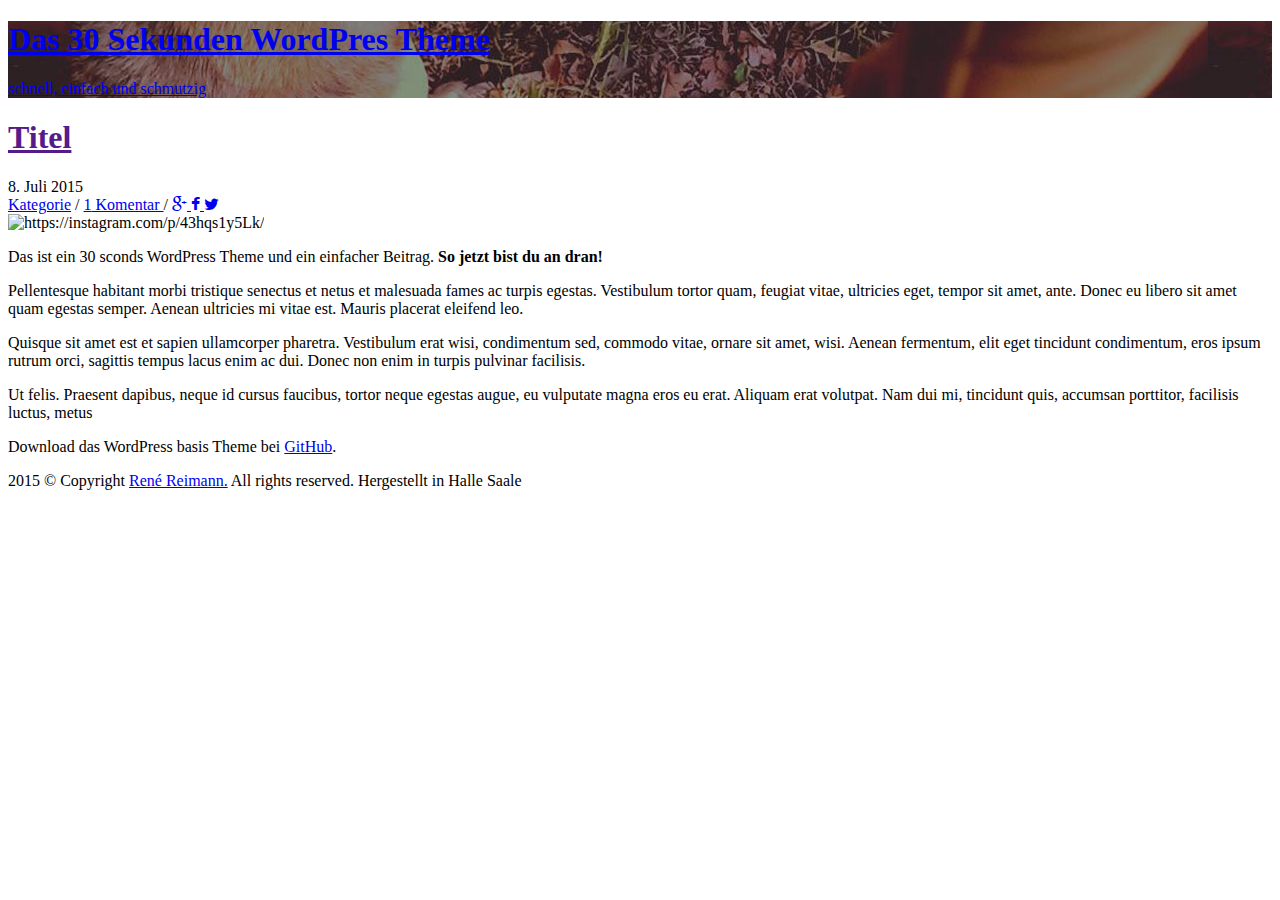
==== commit 5da7cd84: "fix assests german" ====
--- a/de/index.html
+++ b/de/index.html
@@ -8,8 +8,8 @@
     <meta name="viewport" content="width=device-width, initial-scale=1.0">
 
     <link href='http://fonts.googleapis.com/css?family=Bentham|PT+Serif:400,700,400italic,700italic' rel='stylesheet' type='text/css'>
-    <link href="../style.css" rel="stylesheet" />
-    <link href="../fonts.css" rel="stylesheet" />
+    <link href="../assets/css/style.css" rel="stylesheet" />
+    <link href="../assets/css/fonts.css" rel="stylesheet" />
 
   </head>
   <body>
@@ -20,7 +20,7 @@
          <!-- Header -->
         <header class="header_wrap">
 				
-	        <section id="header-main" class="site_header row" style="background:url('../images/coverimage.jpg')">
+	        <section id="header-main" class="site_header row" style="background:url('../assets/img/coverimage.jpg')">
 	        			
 	        	<a href="http://derpixler.github.io/30-second-wordpress-theme/" id="logo" class="logo"></a>
                 <h1>
@@ -110,6 +110,9 @@
                         <p>Pellentesque habitant morbi tristique senectus et netus et malesuada fames ac turpis egestas. Vestibulum tortor quam, feugiat vitae, ultricies eget, tempor sit amet, ante. Donec eu libero sit amet quam egestas semper. Aenean ultricies mi vitae est. Mauris placerat eleifend leo. </p>
                         <p>Quisque sit amet est et sapien ullamcorper pharetra. Vestibulum erat wisi, condimentum sed, commodo vitae, ornare sit amet, wisi. Aenean fermentum, elit eget tincidunt condimentum, eros ipsum rutrum orci, sagittis tempus lacus enim ac dui. Donec non enim in turpis pulvinar facilisis. </p>
                         <p>Ut felis. Praesent dapibus, neque id cursus faucibus, tortor neque egestas augue, eu vulputate magna eros eu erat. Aliquam erat volutpat. Nam dui mi, tincidunt quis, accumsan porttitor, facilisis luctus, metus</p>
+                        
+                        <p>Download das WordPress basis Theme bei <a href="https://github.com/derpixler/30-second-wordpress-theme/">GitHub</a>.</p>
+                        
 
                     </main>
 	            
--- a/assets/css/style.css
+++ b/assets/css/style.css
@@ -0,0 +1,6 @@
+/**
+ * Feature Name: Main CSS File
+ * Version:      1
+ * Author:       Rene Reimann
+ * Author URI:   www.rene-reimann.de
+ */--- a/assets/css/fonts.css
+++ b/assets/css/fonts.css
@@ -0,0 +1,1567 @@
+/**
+ * Feature Name: Font Awesome
+ * Version:      4.1.0
+ * Author:       @davegandy
+ * Author URI:   http://fontawesome.io
+ * License:      http://fontawesome.io/license (Font: SIL OFL 1.1, CSS: MIT License)
+ */
+@font-face {
+	font-family: 'FontAwesome';
+	src: url('../fonts/fontawesome-webfont.eot?v=4.1.0');
+	src: url('../fonts/fontawesome-webfont.eot?#iefix&v=4.1.0') format('embedded-opentype'), url('../fonts/fontawesome-webfont.woff?v=4.1.0') format('woff'), url('../fonts/fontawesome-webfont.ttf?v=4.1.0') format('truetype'), url('../fonts/fontawesome-webfont.svg?v=4.1.0#fontawesomeregular') format('svg');
+	font-weight: normal;
+	font-style: normal;
+}
+.fa {
+	display: inline-block;
+	font-family: FontAwesome;
+	font-style: normal;
+	font-weight: normal;
+	line-height: 1;
+	-webkit-font-smoothing: antialiased;
+	-moz-osx-font-smoothing: grayscale;
+}
+/* makes the font 33% larger relative to the icon container */
+.fa-lg {
+	font-size: 1.33333333em;
+	line-height: 0.75em;
+	vertical-align: -15%;
+}
+.fa-2x {
+	font-size: 2em;
+}
+.fa-3x {
+	font-size: 3em;
+}
+.fa-4x {
+	font-size: 4em;
+}
+.fa-5x {
+	font-size: 5em;
+}
+.fa-fw {
+	width: 1.28571429em;
+	text-align: center;
+}
+.fa-ul {
+	padding-left: 0;
+	margin-left: 2.14285714em;
+	list-style-type: none;
+}
+.fa-ul > li {
+	position: relative;
+}
+.fa-li {
+	position: absolute;
+	left: -2.14285714em;
+	width: 2.14285714em;
+	top: 0.14285714em;
+	text-align: center;
+}
+.fa-li.fa-lg {
+	left: -1.85714286em;
+}
+.fa-border {
+	padding: .2em .25em .15em;
+	border: solid 0.08em #eeeeee;
+	border-radius: .1em;
+}
+.pull-right {
+	float: right;
+}
+.pull-left {
+	float: left;
+}
+.fa.pull-left {
+	margin-right: .3em;
+}
+.fa.pull-right {
+	margin-left: .3em;
+}
+.fa-spin {
+	-webkit-animation: spin 2s infinite linear;
+	-moz-animation: spin 2s infinite linear;
+	-o-animation: spin 2s infinite linear;
+	animation: spin 2s infinite linear;
+}
+@-moz-keyframes spin {
+	0% {
+		-moz-transform: rotate(0deg);
+	}
+	100% {
+		-moz-transform: rotate(359deg);
+	}
+}
+@-webkit-keyframes spin {
+	0% {
+		-webkit-transform: rotate(0deg);
+	}
+	100% {
+		-webkit-transform: rotate(359deg);
+	}
+}
+@-o-keyframes spin {
+	0% {
+		-o-transform: rotate(0deg);
+	}
+	100% {
+		-o-transform: rotate(359deg);
+	}
+}
+@keyframes spin {
+	0% {
+		-webkit-transform: rotate(0deg);
+		transform: rotate(0deg);
+	}
+	100% {
+		-webkit-transform: rotate(359deg);
+		transform: rotate(359deg);
+	}
+}
+.fa-rotate-90 {
+	filter: progid:DXImageTransform.Microsoft.BasicImage(rotation=1);
+	-webkit-transform: rotate(90deg);
+	-moz-transform: rotate(90deg);
+	-ms-transform: rotate(90deg);
+	-o-transform: rotate(90deg);
+	transform: rotate(90deg);
+}
+.fa-rotate-180 {
+	filter: progid:DXImageTransform.Microsoft.BasicImage(rotation=2);
+	-webkit-transform: rotate(180deg);
+	-moz-transform: rotate(180deg);
+	-ms-transform: rotate(180deg);
+	-o-transform: rotate(180deg);
+	transform: rotate(180deg);
+}
+.fa-rotate-270 {
+	filter: progid:DXImageTransform.Microsoft.BasicImage(rotation=3);
+	-webkit-transform: rotate(270deg);
+	-moz-transform: rotate(270deg);
+	-ms-transform: rotate(270deg);
+	-o-transform: rotate(270deg);
+	transform: rotate(270deg);
+}
+.fa-flip-horizontal {
+	filter: progid:DXImageTransform.Microsoft.BasicImage(rotation=0, mirror=1);
+	-webkit-transform: scale(-1, 1);
+	-moz-transform: scale(-1, 1);
+	-ms-transform: scale(-1, 1);
+	-o-transform: scale(-1, 1);
+	transform: scale(-1, 1);
+}
+.fa-flip-vertical {
+	filter: progid:DXImageTransform.Microsoft.BasicImage(rotation=2, mirror=1);
+	-webkit-transform: scale(1, -1);
+	-moz-transform: scale(1, -1);
+	-ms-transform: scale(1, -1);
+	-o-transform: scale(1, -1);
+	transform: scale(1, -1);
+}
+.fa-stack {
+	position: relative;
+	display: inline-block;
+	width: 2em;
+	height: 2em;
+	line-height: 2em;
+	vertical-align: middle;
+}
+.fa-stack-1x,
+.fa-stack-2x {
+	position: absolute;
+	left: 0;
+	width: 100%;
+	text-align: center;
+}
+.fa-stack-1x {
+	line-height: inherit;
+}
+.fa-stack-2x {
+	font-size: 2em;
+}
+.fa-inverse {
+	color: #ffffff;
+}
+/* Font Awesome uses the Unicode Private Use Area (PUA) to ensure screen
+	 readers do not read off random characters that represent icons */
+.fa-glass:before {
+	content: "\f000";
+}
+.fa-music:before {
+	content: "\f001";
+}
+.fa-search:before {
+	content: "\f002";
+}
+.fa-envelope-o:before {
+	content: "\f003";
+}
+.fa-heart:before {
+	content: "\f004";
+}
+.fa-star:before {
+	content: "\f005";
+}
+.fa-star-o:before {
+	content: "\f006";
+}
+.fa-user:before {
+	content: "\f007";
+}
+.fa-film:before {
+	content: "\f008";
+}
+.fa-th-large:before {
+	content: "\f009";
+}
+.fa-th:before {
+	content: "\f00a";
+}
+.fa-th-list:before {
+	content: "\f00b";
+}
+.fa-check:before {
+	content: "\f00c";
+}
+.fa-times:before {
+	content: "\f00d";
+}
+.fa-search-plus:before {
+	content: "\f00e";
+}
+.fa-search-minus:before {
+	content: "\f010";
+}
+.fa-power-off:before {
+	content: "\f011";
+}
+.fa-signal:before {
+	content: "\f012";
+}
+.fa-gear:before,
+.fa-cog:before {
+	content: "\f013";
+}
+.fa-trash-o:before {
+	content: "\f014";
+}
+.fa-home:before {
+	content: "\f015";
+}
+.fa-file-o:before {
+	content: "\f016";
+}
+.fa-clock-o:before {
+	content: "\f017";
+}
+.fa-road:before {
+	content: "\f018";
+}
+.fa-download:before {
+	content: "\f019";
+}
+.fa-arrow-circle-o-down:before {
+	content: "\f01a";
+}
+.fa-arrow-circle-o-up:before {
+	content: "\f01b";
+}
+.fa-inbox:before {
+	content: "\f01c";
+}
+.fa-play-circle-o:before {
+	content: "\f01d";
+}
+.fa-rotate-right:before,
+.fa-repeat:before {
+	content: "\f01e";
+}
+.fa-refresh:before {
+	content: "\f021";
+}
+.fa-list-alt:before {
+	content: "\f022";
+}
+.fa-lock:before {
+	content: "\f023";
+}
+.fa-flag:before {
+	content: "\f024";
+}
+.fa-headphones:before {
+	content: "\f025";
+}
+.fa-volume-off:before {
+	content: "\f026";
+}
+.fa-volume-down:before {
+	content: "\f027";
+}
+.fa-volume-up:before {
+	content: "\f028";
+}
+.fa-qrcode:before {
+	content: "\f029";
+}
+.fa-barcode:before {
+	content: "\f02a";
+}
+.fa-tag:before {
+	content: "\f02b";
+}
+.fa-tags:before {
+	content: "\f02c";
+}
+.fa-book:before {
+	content: "\f02d";
+}
+.fa-bookmark:before {
+	content: "\f02e";
+}
+.fa-print:before {
+	content: "\f02f";
+}
+.fa-camera:before {
+	content: "\f030";
+}
+.fa-font:before {
+	content: "\f031";
+}
+.fa-bold:before {
+	content: "\f032";
+}
+.fa-italic:before {
+	content: "\f033";
+}
+.fa-text-height:before {
+	content: "\f034";
+}
+.fa-text-width:before {
+	content: "\f035";
+}
+.fa-align-left:before {
+	content: "\f036";
+}
+.fa-align-center:before {
+	content: "\f037";
+}
+.fa-align-right:before {
+	content: "\f038";
+}
+.fa-align-justify:before {
+	content: "\f039";
+}
+.fa-list:before {
+	content: "\f03a";
+}
+.fa-dedent:before,
+.fa-outdent:before {
+	content: "\f03b";
+}
+.fa-indent:before {
+	content: "\f03c";
+}
+.fa-video-camera:before {
+	content: "\f03d";
+}
+.fa-photo:before,
+.fa-image:before,
+.fa-picture-o:before {
+	content: "\f03e";
+}
+.fa-pencil:before {
+	content: "\f040";
+}
+.fa-map-marker:before {
+	content: "\f041";
+}
+.fa-adjust:before {
+	content: "\f042";
+}
+.fa-tint:before {
+	content: "\f043";
+}
+.fa-edit:before,
+.fa-pencil-square-o:before {
+	content: "\f044";
+}
+.fa-share-square-o:before {
+	content: "\f045";
+}
+.fa-check-square-o:before {
+	content: "\f046";
+}
+.fa-arrows:before {
+	content: "\f047";
+}
+.fa-step-backward:before {
+	content: "\f048";
+}
+.fa-fast-backward:before {
+	content: "\f049";
+}
+.fa-backward:before {
+	content: "\f04a";
+}
+.fa-play:before {
+	content: "\f04b";
+}
+.fa-pause:before {
+	content: "\f04c";
+}
+.fa-stop:before {
+	content: "\f04d";
+}
+.fa-forward:before {
+	content: "\f04e";
+}
+.fa-fast-forward:before {
+	content: "\f050";
+}
+.fa-step-forward:before {
+	content: "\f051";
+}
+.fa-eject:before {
+	content: "\f052";
+}
+.fa-chevron-left:before {
+	content: "\f053";
+}
+.fa-chevron-right:before {
+	content: "\f054";
+}
+.fa-plus-circle:before {
+	content: "\f055";
+}
+.fa-minus-circle:before {
+	content: "\f056";
+}
+.fa-times-circle:before {
+	content: "\f057";
+}
+.fa-check-circle:before {
+	content: "\f058";
+}
+.fa-question-circle:before {
+	content: "\f059";
+}
+.fa-info-circle:before {
+	content: "\f05a";
+}
+.fa-crosshairs:before {
+	content: "\f05b";
+}
+.fa-times-circle-o:before {
+	content: "\f05c";
+}
+.fa-check-circle-o:before {
+	content: "\f05d";
+}
+.fa-ban:before {
+	content: "\f05e";
+}
+.fa-arrow-left:before {
+	content: "\f060";
+}
+.fa-arrow-right:before {
+	content: "\f061";
+}
+.fa-arrow-up:before {
+	content: "\f062";
+}
+.fa-arrow-down:before {
+	content: "\f063";
+}
+.fa-mail-forward:before,
+.fa-share:before {
+	content: "\f064";
+}
+.fa-expand:before {
+	content: "\f065";
+}
+.fa-compress:before {
+	content: "\f066";
+}
+.fa-plus:before {
+	content: "\f067";
+}
+.fa-minus:before {
+	content: "\f068";
+}
+.fa-asterisk:before {
+	content: "\f069";
+}
+.fa-exclamation-circle:before {
+	content: "\f06a";
+}
+.fa-gift:before {
+	content: "\f06b";
+}
+.fa-leaf:before {
+	content: "\f06c";
+}
+.fa-fire:before {
+	content: "\f06d";
+}
+.fa-eye:before {
+	content: "\f06e";
+}
+.fa-eye-slash:before {
+	content: "\f070";
+}
+.fa-warning:before,
+.fa-exclamation-triangle:before {
+	content: "\f071";
+}
+.fa-plane:before {
+	content: "\f072";
+}
+.fa-calendar:before {
+	content: "\f073";
+}
+.fa-random:before {
+	content: "\f074";
+}
+.fa-comment:before {
+	content: "\f075";
+}
+.fa-magnet:before {
+	content: "\f076";
+}
+.fa-chevron-up:before {
+	content: "\f077";
+}
+.fa-chevron-down:before {
+	content: "\f078";
+}
+.fa-retweet:before {
+	content: "\f079";
+}
+.fa-shopping-cart:before {
+	content: "\f07a";
+}
+.fa-folder:before {
+	content: "\f07b";
+}
+.fa-folder-open:before {
+	content: "\f07c";
+}
+.fa-arrows-v:before {
+	content: "\f07d";
+}
+.fa-arrows-h:before {
+	content: "\f07e";
+}
+.fa-bar-chart-o:before {
+	content: "\f080";
+}
+.fa-twitter-square:before {
+	content: "\f081";
+}
+.fa-facebook-square:before {
+	content: "\f082";
+}
+.fa-camera-retro:before {
+	content: "\f083";
+}
+.fa-key:before {
+	content: "\f084";
+}
+.fa-gears:before,
+.fa-cogs:before {
+	content: "\f085";
+}
+.fa-comments:before {
+	content: "\f086";
+}
+.fa-thumbs-o-up:before {
+	content: "\f087";
+}
+.fa-thumbs-o-down:before {
+	content: "\f088";
+}
+.fa-star-half:before {
+	content: "\f089";
+}
+.fa-heart-o:before {
+	content: "\f08a";
+}
+.fa-sign-out:before {
+	content: "\f08b";
+}
+.fa-linkedin-square:before {
+	content: "\f08c";
+}
+.fa-thumb-tack:before {
+	content: "\f08d";
+}
+.fa-external-link:before {
+	content: "\f08e";
+}
+.fa-sign-in:before {
+	content: "\f090";
+}
+.fa-trophy:before {
+	content: "\f091";
+}
+.fa-github-square:before {
+	content: "\f092";
+}
+.fa-upload:before {
+	content: "\f093";
+}
+.fa-lemon-o:before {
+	content: "\f094";
+}
+.fa-phone:before {
+	content: "\f095";
+}
+.fa-square-o:before {
+	content: "\f096";
+}
+.fa-bookmark-o:before {
+	content: "\f097";
+}
+.fa-phone-square:before {
+	content: "\f098";
+}
+.fa-twitter:before {
+	content: "\f099";
+}
+.fa-facebook:before {
+	content: "\f09a";
+}
+.fa-github:before {
+	content: "\f09b";
+}
+.fa-unlock:before {
+	content: "\f09c";
+}
+.fa-credit-card:before {
+	content: "\f09d";
+}
+.fa-rss:before {
+	content: "\f09e";
+}
+.fa-hdd-o:before {
+	content: "\f0a0";
+}
+.fa-bullhorn:before {
+	content: "\f0a1";
+}
+.fa-bell:before {
+	content: "\f0f3";
+}
+.fa-certificate:before {
+	content: "\f0a3";
+}
+.fa-hand-o-right:before {
+	content: "\f0a4";
+}
+.fa-hand-o-left:before {
+	content: "\f0a5";
+}
+.fa-hand-o-up:before {
+	content: "\f0a6";
+}
+.fa-hand-o-down:before {
+	content: "\f0a7";
+}
+.fa-arrow-circle-left:before {
+	content: "\f0a8";
+}
+.fa-arrow-circle-right:before {
+	content: "\f0a9";
+}
+.fa-arrow-circle-up:before {
+	content: "\f0aa";
+}
+.fa-arrow-circle-down:before {
+	content: "\f0ab";
+}
+.fa-globe:before {
+	content: "\f0ac";
+}
+.fa-wrench:before {
+	content: "\f0ad";
+}
+.fa-tasks:before {
+	content: "\f0ae";
+}
+.fa-filter:before {
+	content: "\f0b0";
+}
+.fa-briefcase:before {
+	content: "\f0b1";
+}
+.fa-arrows-alt:before {
+	content: "\f0b2";
+}
+.fa-group:before,
+.fa-users:before {
+	content: "\f0c0";
+}
+.fa-chain:before,
+.fa-link:before {
+	content: "\f0c1";
+}
+.fa-cloud:before {
+	content: "\f0c2";
+}
+.fa-flask:before {
+	content: "\f0c3";
+}
+.fa-cut:before,
+.fa-scissors:before {
+	content: "\f0c4";
+}
+.fa-copy:before,
+.fa-files-o:before {
+	content: "\f0c5";
+}
+.fa-paperclip:before {
+	content: "\f0c6";
+}
+.fa-save:before,
+.fa-floppy-o:before {
+	content: "\f0c7";
+}
+.fa-square:before {
+	content: "\f0c8";
+}
+.fa-navicon:before,
+.fa-reorder:before,
+.fa-bars:before {
+	content: "\f0c9";
+}
+.fa-list-ul:before {
+	content: "\f0ca";
+}
+.fa-list-ol:before {
+	content: "\f0cb";
+}
+.fa-strikethrough:before {
+	content: "\f0cc";
+}
+.fa-underline:before {
+	content: "\f0cd";
+}
+.fa-table:before {
+	content: "\f0ce";
+}
+.fa-magic:before {
+	content: "\f0d0";
+}
+.fa-truck:before {
+	content: "\f0d1";
+}
+.fa-pinterest:before {
+	content: "\f0d2";
+}
+.fa-pinterest-square:before {
+	content: "\f0d3";
+}
+.fa-google-plus-square:before {
+	content: "\f0d4";
+}
+.fa-google-plus:before {
+	content: "\f0d5";
+}
+.fa-money:before {
+	content: "\f0d6";
+}
+.fa-caret-down:before {
+	content: "\f0d7";
+}
+.fa-caret-up:before {
+	content: "\f0d8";
+}
+.fa-caret-left:before {
+	content: "\f0d9";
+}
+.fa-caret-right:before {
+	content: "\f0da";
+}
+.fa-columns:before {
+	content: "\f0db";
+}
+.fa-unsorted:before,
+.fa-sort:before {
+	content: "\f0dc";
+}
+.fa-sort-down:before,
+.fa-sort-desc:before {
+	content: "\f0dd";
+}
+.fa-sort-up:before,
+.fa-sort-asc:before {
+	content: "\f0de";
+}
+.fa-envelope:before {
+	content: "\f0e0";
+}
+.fa-linkedin:before {
+	content: "\f0e1";
+}
+.fa-rotate-left:before,
+.fa-undo:before {
+	content: "\f0e2";
+}
+.fa-legal:before,
+.fa-gavel:before {
+	content: "\f0e3";
+}
+.fa-dashboard:before,
+.fa-tachometer:before {
+	content: "\f0e4";
+}
+.fa-comment-o:before {
+	content: "\f0e5";
+}
+.fa-comments-o:before {
+	content: "\f0e6";
+}
+.fa-flash:before,
+.fa-bolt:before {
+	content: "\f0e7";
+}
+.fa-sitemap:before {
+	content: "\f0e8";
+}
+.fa-umbrella:before {
+	content: "\f0e9";
+}
+.fa-paste:before,
+.fa-clipboard:before {
+	content: "\f0ea";
+}
+.fa-lightbulb-o:before {
+	content: "\f0eb";
+}
+.fa-exchange:before {
+	content: "\f0ec";
+}
+.fa-cloud-download:before {
+	content: "\f0ed";
+}
+.fa-cloud-upload:before {
+	content: "\f0ee";
+}
+.fa-user-md:before {
+	content: "\f0f0";
+}
+.fa-stethoscope:before {
+	content: "\f0f1";
+}
+.fa-suitcase:before {
+	content: "\f0f2";
+}
+.fa-bell-o:before {
+	content: "\f0a2";
+}
+.fa-coffee:before {
+	content: "\f0f4";
+}
+.fa-cutlery:before {
+	content: "\f0f5";
+}
+.fa-file-text-o:before {
+	content: "\f0f6";
+}
+.fa-building-o:before {
+	content: "\f0f7";
+}
+.fa-hospital-o:before {
+	content: "\f0f8";
+}
+.fa-ambulance:before {
+	content: "\f0f9";
+}
+.fa-medkit:before {
+	content: "\f0fa";
+}
+.fa-fighter-jet:before {
+	content: "\f0fb";
+}
+.fa-beer:before {
+	content: "\f0fc";
+}
+.fa-h-square:before {
+	content: "\f0fd";
+}
+.fa-plus-square:before {
+	content: "\f0fe";
+}
+.fa-angle-double-left:before {
+	content: "\f100";
+}
+.fa-angle-double-right:before {
+	content: "\f101";
+}
+.fa-angle-double-up:before {
+	content: "\f102";
+}
+.fa-angle-double-down:before {
+	content: "\f103";
+}
+.fa-angle-left:before {
+	content: "\f104";
+}
+.fa-angle-right:before {
+	content: "\f105";
+}
+.fa-angle-up:before {
+	content: "\f106";
+}
+.fa-angle-down:before {
+	content: "\f107";
+}
+.fa-desktop:before {
+	content: "\f108";
+}
+.fa-laptop:before {
+	content: "\f109";
+}
+.fa-tablet:before {
+	content: "\f10a";
+}
+.fa-mobile-phone:before,
+.fa-mobile:before {
+	content: "\f10b";
+}
+.fa-circle-o:before {
+	content: "\f10c";
+}
+.fa-quote-left:before {
+	content: "\f10d";
+}
+.fa-quote-right:before {
+	content: "\f10e";
+}
+.fa-spinner:before {
+	content: "\f110";
+}
+.fa-circle:before {
+	content: "\f111";
+}
+.fa-mail-reply:before,
+.fa-reply:before {
+	content: "\f112";
+}
+.fa-github-alt:before {
+	content: "\f113";
+}
+.fa-folder-o:before {
+	content: "\f114";
+}
+.fa-folder-open-o:before {
+	content: "\f115";
+}
+.fa-smile-o:before {
+	content: "\f118";
+}
+.fa-frown-o:before {
+	content: "\f119";
+}
+.fa-meh-o:before {
+	content: "\f11a";
+}
+.fa-gamepad:before {
+	content: "\f11b";
+}
+.fa-keyboard-o:before {
+	content: "\f11c";
+}
+.fa-flag-o:before {
+	content: "\f11d";
+}
+.fa-flag-checkered:before {
+	content: "\f11e";
+}
+.fa-terminal:before {
+	content: "\f120";
+}
+.fa-code:before {
+	content: "\f121";
+}
+.fa-mail-reply-all:before,
+.fa-reply-all:before {
+	content: "\f122";
+}
+.fa-star-half-empty:before,
+.fa-star-half-full:before,
+.fa-star-half-o:before {
+	content: "\f123";
+}
+.fa-location-arrow:before {
+	content: "\f124";
+}
+.fa-crop:before {
+	content: "\f125";
+}
+.fa-code-fork:before {
+	content: "\f126";
+}
+.fa-unlink:before,
+.fa-chain-broken:before {
+	content: "\f127";
+}
+.fa-question:before {
+	content: "\f128";
+}
+.fa-info:before {
+	content: "\f129";
+}
+.fa-exclamation:before {
+	content: "\f12a";
+}
+.fa-superscript:before {
+	content: "\f12b";
+}
+.fa-subscript:before {
+	content: "\f12c";
+}
+.fa-eraser:before {
+	content: "\f12d";
+}
+.fa-puzzle-piece:before {
+	content: "\f12e";
+}
+.fa-microphone:before {
+	content: "\f130";
+}
+.fa-microphone-slash:before {
+	content: "\f131";
+}
+.fa-shield:before {
+	content: "\f132";
+}
+.fa-calendar-o:before {
+	content: "\f133";
+}
+.fa-fire-extinguisher:before {
+	content: "\f134";
+}
+.fa-rocket:before {
+	content: "\f135";
+}
+.fa-maxcdn:before {
+	content: "\f136";
+}
+.fa-chevron-circle-left:before {
+	content: "\f137";
+}
+.fa-chevron-circle-right:before {
+	content: "\f138";
+}
+.fa-chevron-circle-up:before {
+	content: "\f139";
+}
+.fa-chevron-circle-down:before {
+	content: "\f13a";
+}
+.fa-html5:before {
+	content: "\f13b";
+}
+.fa-css3:before {
+	content: "\f13c";
+}
+.fa-anchor:before {
+	content: "\f13d";
+}
+.fa-unlock-alt:before {
+	content: "\f13e";
+}
+.fa-bullseye:before {
+	content: "\f140";
+}
+.fa-ellipsis-h:before {
+	content: "\f141";
+}
+.fa-ellipsis-v:before {
+	content: "\f142";
+}
+.fa-rss-square:before {
+	content: "\f143";
+}
+.fa-play-circle:before {
+	content: "\f144";
+}
+.fa-ticket:before {
+	content: "\f145";
+}
+.fa-minus-square:before {
+	content: "\f146";
+}
+.fa-minus-square-o:before {
+	content: "\f147";
+}
+.fa-level-up:before {
+	content: "\f148";
+}
+.fa-level-down:before {
+	content: "\f149";
+}
+.fa-check-square:before {
+	content: "\f14a";
+}
+.fa-pencil-square:before {
+	content: "\f14b";
+}
+.fa-external-link-square:before {
+	content: "\f14c";
+}
+.fa-share-square:before {
+	content: "\f14d";
+}
+.fa-compass:before {
+	content: "\f14e";
+}
+.fa-toggle-down:before,
+.fa-caret-square-o-down:before {
+	content: "\f150";
+}
+.fa-toggle-up:before,
+.fa-caret-square-o-up:before {
+	content: "\f151";
+}
+.fa-toggle-right:before,
+.fa-caret-square-o-right:before {
+	content: "\f152";
+}
+.fa-euro:before,
+.fa-eur:before {
+	content: "\f153";
+}
+.fa-gbp:before {
+	content: "\f154";
+}
+.fa-dollar:before,
+.fa-usd:before {
+	content: "\f155";
+}
+.fa-rupee:before,
+.fa-inr:before {
+	content: "\f156";
+}
+.fa-cny:before,
+.fa-rmb:before,
+.fa-yen:before,
+.fa-jpy:before {
+	content: "\f157";
+}
+.fa-ruble:before,
+.fa-rouble:before,
+.fa-rub:before {
+	content: "\f158";
+}
+.fa-won:before,
+.fa-krw:before {
+	content: "\f159";
+}
+.fa-bitcoin:before,
+.fa-btc:before {
+	content: "\f15a";
+}
+.fa-file:before {
+	content: "\f15b";
+}
+.fa-file-text:before {
+	content: "\f15c";
+}
+.fa-sort-alpha-asc:before {
+	content: "\f15d";
+}
+.fa-sort-alpha-desc:before {
+	content: "\f15e";
+}
+.fa-sort-amount-asc:before {
+	content: "\f160";
+}
+.fa-sort-amount-desc:before {
+	content: "\f161";
+}
+.fa-sort-numeric-asc:before {
+	content: "\f162";
+}
+.fa-sort-numeric-desc:before {
+	content: "\f163";
+}
+.fa-thumbs-up:before {
+	content: "\f164";
+}
+.fa-thumbs-down:before {
+	content: "\f165";
+}
+.fa-youtube-square:before {
+	content: "\f166";
+}
+.fa-youtube:before {
+	content: "\f167";
+}
+.fa-xing:before {
+	content: "\f168";
+}
+.fa-xing-square:before {
+	content: "\f169";
+}
+.fa-youtube-play:before {
+	content: "\f16a";
+}
+.fa-dropbox:before {
+	content: "\f16b";
+}
+.fa-stack-overflow:before {
+	content: "\f16c";
+}
+.fa-instagram:before {
+	content: "\f16d";
+}
+.fa-flickr:before {
+	content: "\f16e";
+}
+.fa-adn:before {
+	content: "\f170";
+}
+.fa-bitbucket:before {
+	content: "\f171";
+}
+.fa-bitbucket-square:before {
+	content: "\f172";
+}
+.fa-tumblr:before {
+	content: "\f173";
+}
+.fa-tumblr-square:before {
+	content: "\f174";
+}
+.fa-long-arrow-down:before {
+	content: "\f175";
+}
+.fa-long-arrow-up:before {
+	content: "\f176";
+}
+.fa-long-arrow-left:before {
+	content: "\f177";
+}
+.fa-long-arrow-right:before {
+	content: "\f178";
+}
+.fa-apple:before {
+	content: "\f179";
+}
+.fa-windows:before {
+	content: "\f17a";
+}
+.fa-android:before {
+	content: "\f17b";
+}
+.fa-linux:before {
+	content: "\f17c";
+}
+.fa-dribbble:before {
+	content: "\f17d";
+}
+.fa-skype:before {
+	content: "\f17e";
+}
+.fa-foursquare:before {
+	content: "\f180";
+}
+.fa-trello:before {
+	content: "\f181";
+}
+.fa-female:before {
+	content: "\f182";
+}
+.fa-male:before {
+	content: "\f183";
+}
+.fa-gittip:before {
+	content: "\f184";
+}
+.fa-sun-o:before {
+	content: "\f185";
+}
+.fa-moon-o:before {
+	content: "\f186";
+}
+.fa-archive:before {
+	content: "\f187";
+}
+.fa-bug:before {
+	content: "\f188";
+}
+.fa-vk:before {
+	content: "\f189";
+}
+.fa-weibo:before {
+	content: "\f18a";
+}
+.fa-renren:before {
+	content: "\f18b";
+}
+.fa-pagelines:before {
+	content: "\f18c";
+}
+.fa-stack-exchange:before {
+	content: "\f18d";
+}
+.fa-arrow-circle-o-right:before {
+	content: "\f18e";
+}
+.fa-arrow-circle-o-left:before {
+	content: "\f190";
+}
+.fa-toggle-left:before,
+.fa-caret-square-o-left:before {
+	content: "\f191";
+}
+.fa-dot-circle-o:before {
+	content: "\f192";
+}
+.fa-wheelchair:before {
+	content: "\f193";
+}
+.fa-vimeo-square:before {
+	content: "\f194";
+}
+.fa-turkish-lira:before,
+.fa-try:before {
+	content: "\f195";
+}
+.fa-plus-square-o:before {
+	content: "\f196";
+}
+.fa-space-shuttle:before {
+	content: "\f197";
+}
+.fa-slack:before {
+	content: "\f198";
+}
+.fa-envelope-square:before {
+	content: "\f199";
+}
+.fa-wordpress:before {
+	content: "\f19a";
+}
+.fa-openid:before {
+	content: "\f19b";
+}
+.fa-institution:before,
+.fa-bank:before,
+.fa-university:before {
+	content: "\f19c";
+}
+.fa-mortar-board:before,
+.fa-graduation-cap:before {
+	content: "\f19d";
+}
+.fa-yahoo:before {
+	content: "\f19e";
+}
+.fa-google:before {
+	content: "\f1a0";
+}
+.fa-reddit:before {
+	content: "\f1a1";
+}
+.fa-reddit-square:before {
+	content: "\f1a2";
+}
+.fa-stumbleupon-circle:before {
+	content: "\f1a3";
+}
+.fa-stumbleupon:before {
+	content: "\f1a4";
+}
+.fa-delicious:before {
+	content: "\f1a5";
+}
+.fa-digg:before {
+	content: "\f1a6";
+}
+.fa-pied-piper-square:before,
+.fa-pied-piper:before {
+	content: "\f1a7";
+}
+.fa-pied-piper-alt:before {
+	content: "\f1a8";
+}
+.fa-drupal:before {
+	content: "\f1a9";
+}
+.fa-joomla:before {
+	content: "\f1aa";
+}
+.fa-language:before {
+	content: "\f1ab";
+}
+.fa-fax:before {
+	content: "\f1ac";
+}
+.fa-building:before {
+	content: "\f1ad";
+}
+.fa-child:before {
+	content: "\f1ae";
+}
+.fa-paw:before {
+	content: "\f1b0";
+}
+.fa-spoon:before {
+	content: "\f1b1";
+}
+.fa-cube:before {
+	content: "\f1b2";
+}
+.fa-cubes:before {
+	content: "\f1b3";
+}
+.fa-behance:before {
+	content: "\f1b4";
+}
+.fa-behance-square:before {
+	content: "\f1b5";
+}
+.fa-steam:before {
+	content: "\f1b6";
+}
+.fa-steam-square:before {
+	content: "\f1b7";
+}
+.fa-recycle:before {
+	content: "\f1b8";
+}
+.fa-automobile:before,
+.fa-car:before {
+	content: "\f1b9";
+}
+.fa-cab:before,
+.fa-taxi:before {
+	content: "\f1ba";
+}
+.fa-tree:before {
+	content: "\f1bb";
+}
+.fa-spotify:before {
+	content: "\f1bc";
+}
+.fa-deviantart:before {
+	content: "\f1bd";
+}
+.fa-soundcloud:before {
+	content: "\f1be";
+}
+.fa-database:before {
+	content: "\f1c0";
+}
+.fa-file-pdf-o:before {
+	content: "\f1c1";
+}
+.fa-file-word-o:before {
+	content: "\f1c2";
+}
+.fa-file-excel-o:before {
+	content: "\f1c3";
+}
+.fa-file-powerpoint-o:before {
+	content: "\f1c4";
+}
+.fa-file-photo-o:before,
+.fa-file-picture-o:before,
+.fa-file-image-o:before {
+	content: "\f1c5";
+}
+.fa-file-zip-o:before,
+.fa-file-archive-o:before {
+	content: "\f1c6";
+}
+.fa-file-sound-o:before,
+.fa-file-audio-o:before {
+	content: "\f1c7";
+}
+.fa-file-movie-o:before,
+.fa-file-video-o:before {
+	content: "\f1c8";
+}
+.fa-file-code-o:before {
+	content: "\f1c9";
+}
+.fa-vine:before {
+	content: "\f1ca";
+}
+.fa-codepen:before {
+	content: "\f1cb";
+}
+.fa-jsfiddle:before {
+	content: "\f1cc";
+}
+.fa-life-bouy:before,
+.fa-life-saver:before,
+.fa-support:before,
+.fa-life-ring:before {
+	content: "\f1cd";
+}
+.fa-circle-o-notch:before {
+	content: "\f1ce";
+}
+.fa-ra:before,
+.fa-rebel:before {
+	content: "\f1d0";
+}
+.fa-ge:before,
+.fa-empire:before {
+	content: "\f1d1";
+}
+.fa-git-square:before {
+	content: "\f1d2";
+}
+.fa-git:before {
+	content: "\f1d3";
+}
+.fa-hacker-news:before {
+	content: "\f1d4";
+}
+.fa-tencent-weibo:before {
+	content: "\f1d5";
+}
+.fa-qq:before {
+	content: "\f1d6";
+}
+.fa-wechat:before,
+.fa-weixin:before {
+	content: "\f1d7";
+}
+.fa-send:before,
+.fa-paper-plane:before {
+	content: "\f1d8";
+}
+.fa-send-o:before,
+.fa-paper-plane-o:before {
+	content: "\f1d9";
+}
+.fa-history:before {
+	content: "\f1da";
+}
+.fa-circle-thin:before {
+	content: "\f1db";
+}
+.fa-header:before {
+	content: "\f1dc";
+}
+.fa-paragraph:before {
+	content: "\f1dd";
+}
+.fa-sliders:before {
+	content: "\f1de";
+}
+.fa-share-alt:before {
+	content: "\f1e0";
+}
+.fa-share-alt-square:before {
+	content: "\f1e1";
+}
+.fa-bomb:before {
+	content: "\f1e2";
+}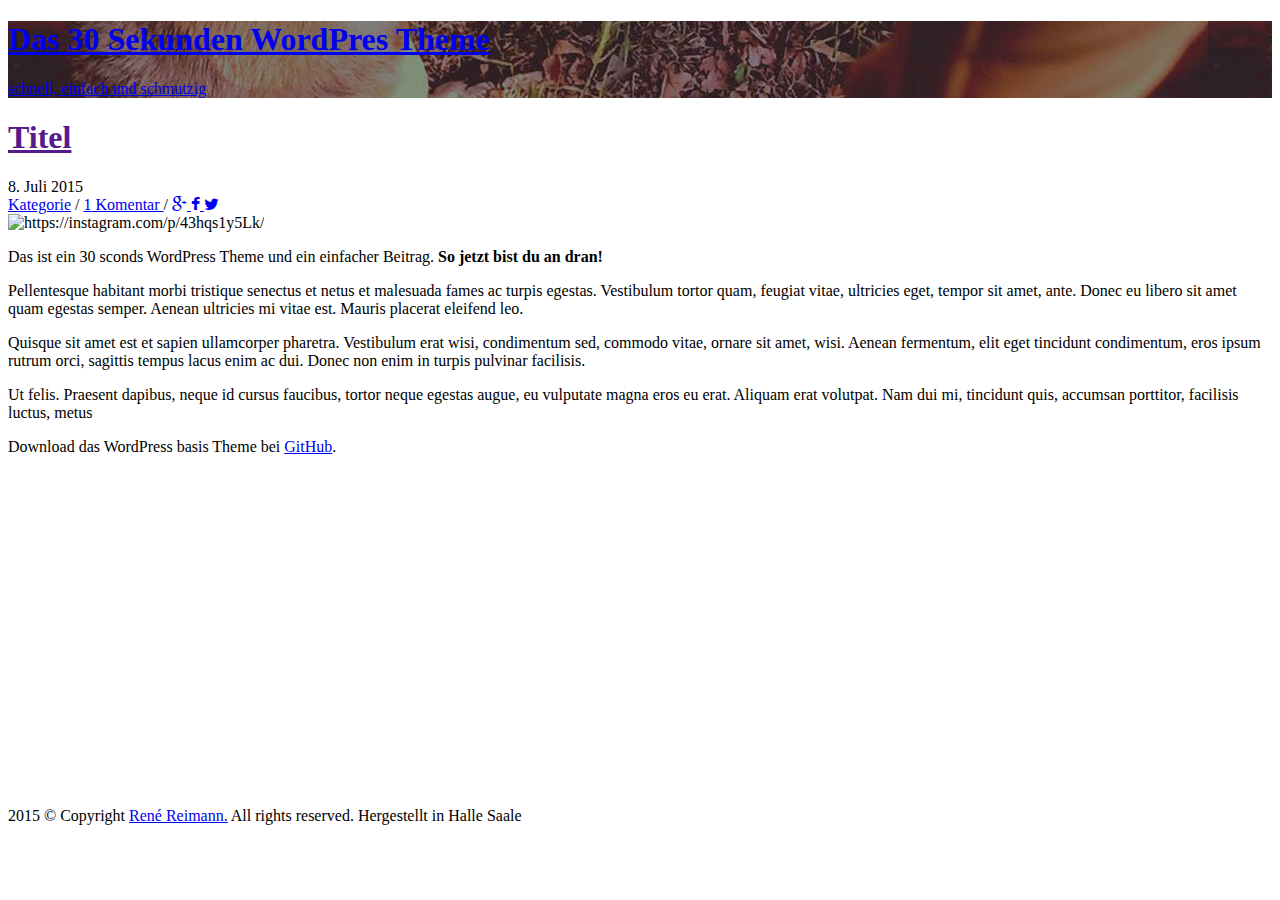
==== commit bf71ee53: "add viedo" ====
--- a/de/index.html
+++ b/de/index.html
@@ -113,6 +113,8 @@
                         
                         <p>Download das WordPress basis Theme bei <a href="https://github.com/derpixler/30-second-wordpress-theme/">GitHub</a>.</p>
                         
+                        <iframe width="560" height="315" src="https://www.youtube.com/embed/6bKw5dsPneU" frameborder="0" allowfullscreen></iframe>
+                        
 
                     </main>
 	            
@@ -148,5 +150,18 @@
 
   <!-- End blog display -->
 
+
+<script>
+  (function(i,s,o,g,r,a,m){i['GoogleAnalyticsObject']=r;i[r]=i[r]||function(){
+  (i[r].q=i[r].q||[]).push(arguments)},i[r].l=1*new Date();a=s.createElement(o),
+  m=s.getElementsByTagName(o)[0];a.async=1;a.src=g;m.parentNode.insertBefore(a,m)
+  })(window,document,'script','//www.google-analytics.com/analytics.js','ga');
+
+  ga('create', 'UA-2560207-11', 'auto');
+  ga('send', 'pageview');
+
+</script>
+
+
 </body>
 </html>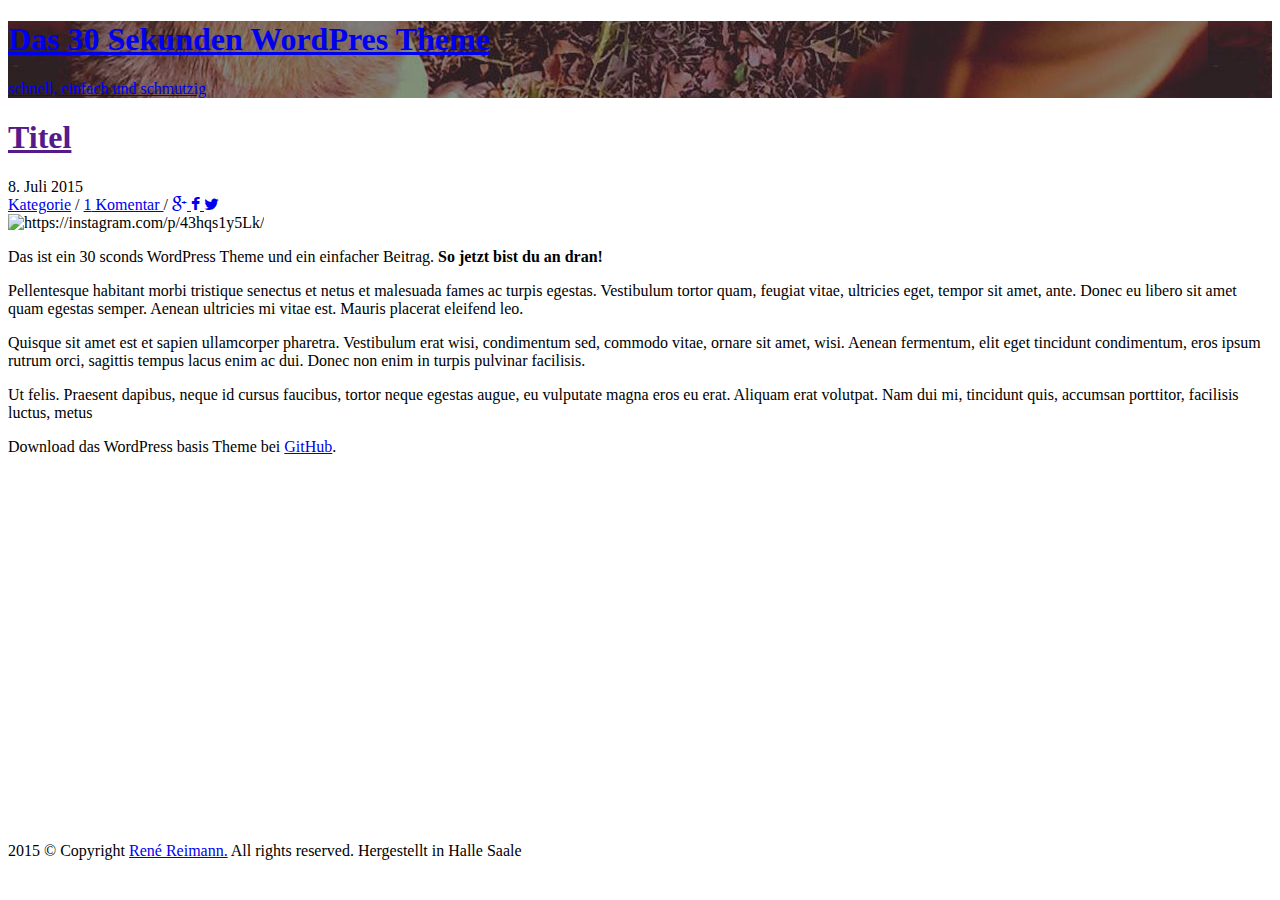
==== commit 90f25d41: "add viedo" ====
--- a/de/index.html
+++ b/de/index.html
@@ -113,7 +113,7 @@
                         
                         <p>Download das WordPress basis Theme bei <a href="https://github.com/derpixler/30-second-wordpress-theme/">GitHub</a>.</p>
                         
-                        <iframe width="560" height="315" src="https://www.youtube.com/embed/6bKw5dsPneU" frameborder="0" allowfullscreen></iframe>
+                        <iframe width="640" height="350" src="https://www.youtube.com/embed/6bKw5dsPneU" frameborder="0" allowfullscreen></iframe>
                         
 
                     </main>
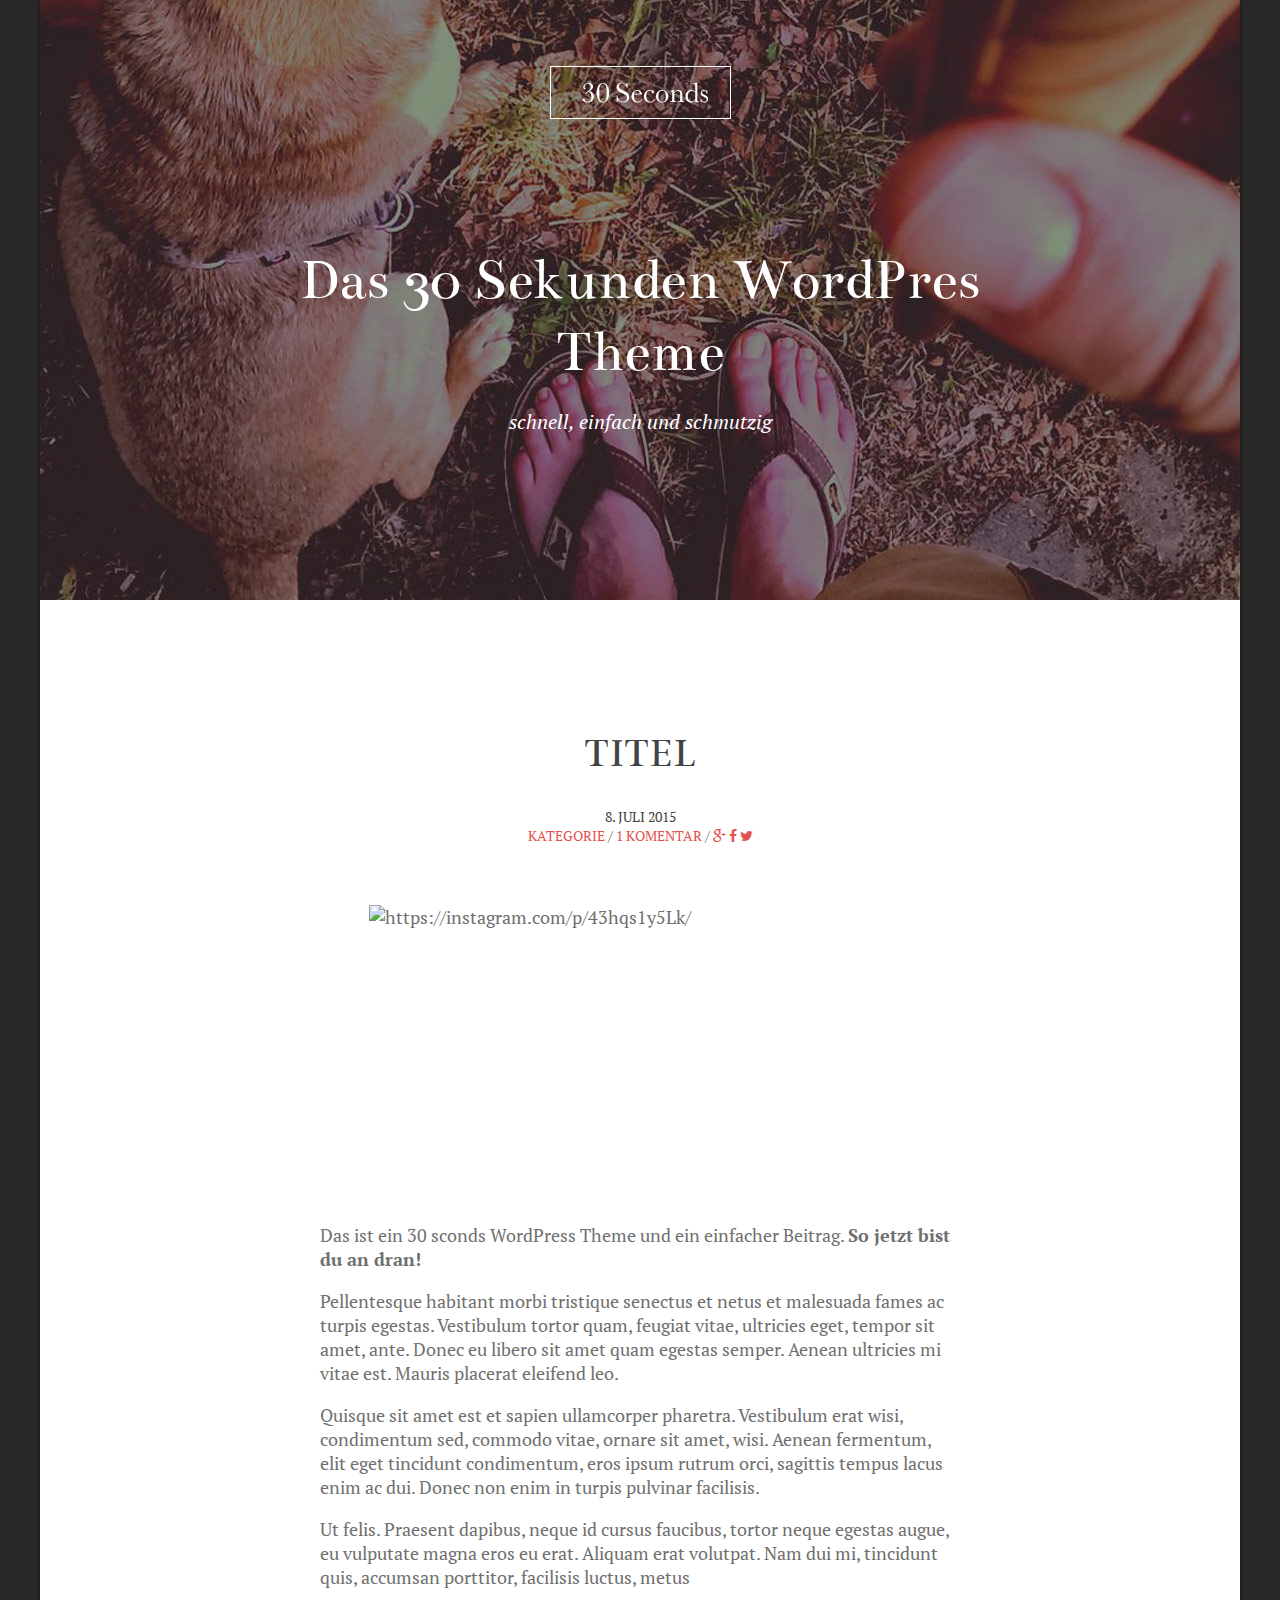
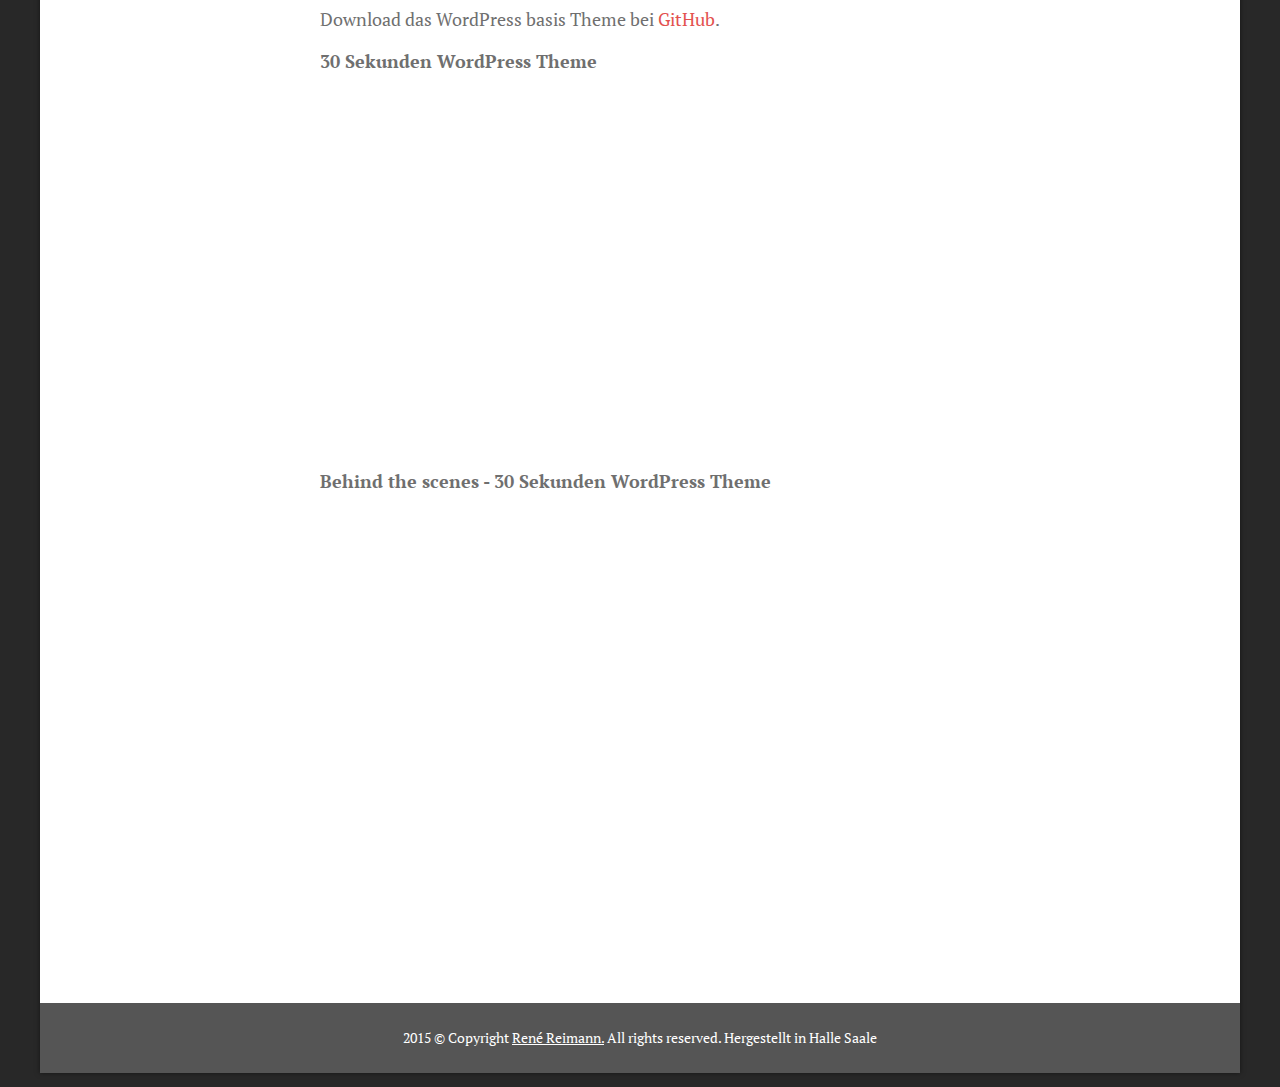
==== commit 7fcc9cec: "fix seconds" ====
--- a/de/index.html
+++ b/de/index.html
@@ -113,8 +113,21 @@
                         
                         <p>Download das WordPress basis Theme bei <a href="https://github.com/derpixler/30-second-wordpress-theme/">GitHub</a>.</p>
                         
-                        <iframe width="640" height="350" src="https://www.youtube.com/embed/6bKw5dsPneU" frameborder="0" allowfullscreen></iframe>
+                        <p><b>30 Sekunden WordPress Theme</b> 
+                        <div class="responsive-video">
+                        <iframe src="https://www.youtube.com/embed/6XJRw-XwYuA"
+                        width="640" height="350" frameborder="0" webkitAllowFullScreen
+                        mozallowfullscreen allowFullScreen></iframe>
+                        </div>
+                        </p>
                         
+                        <p><b>Behind the scenes - 30 Sekunden WordPress Theme</b> 
+                        <div class="responsive-video">
+                        <iframe src="https://www.youtube.com/embed/22eEqwmx8cM"
+                        width="640" height="350" frameborder="0" webkitAllowFullScreen
+                        mozallowfullscreen allowFullScreen></iframe>
+                        </div>
+                        </p>
 
                     </main>
 	            
--- a/assets/css/style.css
+++ b/assets/css/style.css
@@ -1,6 +1,473 @@
-/**
- * Feature Name: Main CSS File
- * Version:      1
- * Author:       Rene Reimann
- * Author URI:   www.rene-reimann.de
- */+article,
+aside,
+details,
+figcaption,
+figure,
+footer,
+header,
+hgroup,
+main,
+nav,
+section,
+summary {
+  display: block;
+}
+audio,
+canvas,
+video {
+  display: inline-block;
+}
+audio:not([controls]) {
+  display: none;
+  height: 0;
+}
+[hidden],
+template {
+  display: none;
+}
+html {
+  font-family: sans-serif;
+  -webkit-text-size-adjust: 100%;
+  -ms-text-size-adjust: 100%;
+}
+body {
+  margin: 0;
+}
+a {
+  background: transparent;
+}
+a:focus {
+  outline: thin dotted;
+}
+a:active,
+a:hover {
+  outline: 0;
+}
+h1 {
+  font-size: 2em;
+  margin: 0.67em 0;
+}
+abbr.post header h1] {
+  border-bottom: 1px dotted;
+}
+b,
+strong {
+  font-weight: bold;
+}
+dfn {
+  font-style: italic;
+}
+hr {
+  -moz-box-sizing: content-box;
+  box-sizing: content-box;
+  height: 0;
+}
+mark {
+  background: #ff0;
+  color: #000;
+}
+code,
+kbd,
+pre,
+samp {
+  font-family: monospace, serif;
+  font-size: 1em;
+}
+pre {
+  white-space: pre-wrap;
+}
+q {
+  quotes: "\201C" "\201D" "\2018" "\2019";
+}
+small {
+  font-size: 80%;
+}
+sub,
+sup {
+  font-size: 75%;
+  line-height: 0;
+  position: relative;
+  vertical-align: baseline;
+}
+sup {
+  top: -0.5em;
+}
+sub {
+  bottom: -0.25em;
+}
+img {
+  border: 0;
+}
+svg:not(:root) {
+  overflow: hidden;
+}
+figure {
+  margin: 0;
+}
+fieldset {
+  border: 1px solid #c0c0c0;
+  margin: 0 2px;
+  padding: 0.35em 0.625em 0.75em;
+}
+legend {
+  border: 0;
+  padding: 0;
+}
+button,
+input,
+select,
+textarea {
+  font-family: inherit;
+  font-size: 100%;
+  margin: 0;
+}
+button,
+input {
+  line-height: normal;
+}
+button,
+select {
+  text-transform: none;
+}
+html input[type="button"],
+button,
+input[type="reset"],
+input[type="submit"] {
+  -webkit-appearance: button;
+  cursor: pointer;
+}
+button[disabled],
+html input[disabled] {
+  cursor: default;
+}
+input[type="checkbox"],
+input[type="radio"] {
+  box-sizing: border-box;
+  padding: 0;
+}
+input[type="search"] {
+  -webkit-appearance: textfield;
+  -webkit-box-sizing: content-box;
+  -moz-box-sizing: content-box;
+  box-sizing: content-box;
+}
+input[type="search"]::-webkit-search-cancel-button,
+input[type="search"]::-webkit-search-decoration {
+  -webkit-appearance: none;
+}
+button::-moz-focus-inner,
+input::-moz-focus-inner {
+  border: 0;
+  padding: 0;
+}
+textarea {
+  overflow: auto;
+  vertical-align: top;
+}
+table {
+  border-collapse: collapse;
+  border-spacing: 0;
+}
+* {
+  -webkit-box-sizing: border-box;
+  -moz-box-sizing: border-box;
+  box-sizing: border-box;
+}
+html {
+  font-size: 1.125em;
+  font-family: 'PT Serif';
+  background-color: #282828;
+}
+img {
+  max-width: 100%;
+  height: auto;
+}
+.wp-caption {
+  max-width: 100%;
+}
+a,
+a:link,
+a:visited {
+  text-decoration: none;
+  color: #e3514e;
+}
+a:hover,
+a:active {
+  text-decoration: none;
+  color: #ff3632;
+}
+.wrapper {
+  width: 100%;
+  margin: 0 auto;
+  max-width: 66.66666666666666rem;
+  background-color: #ffffff;
+  -webkit-box-shadow: 0 0 5px rgba(0,0,0,.5);
+  -moz-box-shadow: 0 0 5px rgba(0,0,0,.5);
+  box-shadow: 0 0 5px rgba(0,0,0,.5);
+}
+.header_wrap {
+  display: table;
+  width: 100%;
+  background-color: #0d0603;
+  height: 33.33333333333333rem;
+  text-align: center;
+}
+.site_header {
+  background-repeat: no-repeat; 
+  background-position: center center;
+  display: table-cell;
+  vertical-align: middle;
+  color: #ffffff;
+}
+.site_header .logo {
+  background-image: url('../img/logo.png');
+  display: inline-block;
+  width: 181px;
+  height: 53px;
+  margin-bottom: 6.666666666666666rem;
+}
+.site_header h1 {
+  margin: 0 auto;
+  max-width: 38.888888888888886rem;
+  font-family: 'Bentham';
+  font-size: 3.333333333333333rem;
+  font-weight: 400;
+}
+.site_header h1 a {
+  color: inherit;
+}
+.site_header p {
+  margin-bottom: 5.555555555555555rem;
+  font-size: 1.1111111111111112rem;
+  font-style: italic;
+}
+.site_header p a {
+  color: inherit;
+}
+.site_footer .infoline a {
+  color: #fff;
+  text-decoration:underline;
+}
+.site_footer .infoline a:hover {
+  text-decoration:none;
+}
+ #primary {
+  display: block;
+  min-height: 16.666666666666664rem;
+  max-width: 35.55555555555556rem;
+  margin: 0 auto;
+  color: #6f6f6f;
+}
+.tag_header {
+  text-align: center;
+  font-weight: normal;
+  text-transform: uppercase;
+  margin-top: 4.444444444444445rem;
+}
+.entry-meta {
+  text-align: center;
+  font-size: 0.7777777777777777rem;
+  text-transform: uppercase;
+  margin-bottom: 3.333333333333333rem;
+}
+.entry-meta time,
+.post_tags {
+  display: inline-block;
+  color: #434343;
+}
+.entry-meta time a,
+.post_tags a {
+  color: inherit;
+}
+.entry-meta time a:hover,
+.post_tags a:hover {
+  color: #ff3632;
+}
+.separator {
+  margin-left: 1.1111111111111112rem;
+  margin-right: 1.1111111111111112rem;
+}
+.post {
+  padding-top: 5.555555555555555rem;
+}
+.post:last-of-type {
+  padding-bottom: 5.555555555555555rem;
+}
+.post h1,
+.post h2,
+.post h3,
+.post h4,
+.post h5,
+.post h6 {
+  font-weight: 400;
+  color: #434343;
+}
+.post img {
+  display: block;
+  margin-left: auto;
+  margin-right: auto;
+}
+.post header h1 {
+  font-family: 'Bentham';
+  font-size: 2.333333333333333rem;
+  font-weight: 400;
+  text-transform: uppercase;
+  text-align: center;
+  color: #434343;
+}
+.post header h1 a {
+  color: inherit;
+}
+.post header h1 a:hover,
+.post header h1 a:active {
+  color: #5d5d5d;
+}
+
+
+.comment-author img {
+  float: left;
+  height: 83px;
+  width: 83px;
+  margin-right: 15px;
+}
+
+.link_display {
+  font-size: 1.2em;
+  text-align: center;
+}
+.after_post {
+  text-align: center;
+  margin-top: 3em;
+  font-weight: bold;
+}
+.nav_links {
+  text-align: center;
+  margin-bottom: 6em;
+}
+.social_links {
+  width: 100%;
+  max-width: 35.55555555555556rem;
+  margin: 3.333333333333333rem auto 6.111111111111111rem;
+}
+.social_links:before,
+.social_links:after {
+  content: " ";
+  display: table;
+}
+.social_links:after {
+  clear: both;
+}
+.social_col {
+  float: left;
+  line-height: 3rem;
+  font-size: 0.8888888888888888rem;
+  text-align: center;
+  color: #555555;
+  border-width: 0.05555555555555555rem 0 0.05555555555555555rem 0.05555555555555555rem;
+  border-color: #838383;
+  border-style: solid;
+}
+.social_col a {
+  width: 100%;
+  height: 100%;
+  display: block;
+  color: inherit;
+}
+.social_col:last-of-type {
+  border-right-width: 0.05555555555555555rem;
+}
+.social_col:hover {
+  border-color: #ff3632 #838383;
+}
+.social_col:hover a {
+  background-color: #ff3632;
+  color: #fff;
+}
+.social_col:hover:last-of-type {
+  border-right-color: #ff3632;
+}
+.social_col:hover:first-of-type {
+  border-color: #838383;
+}
+/* two items */
+.social_col:first-child:nth-last-child(2),
+.social_col:first-child:nth-last-child(2) ~ .social_col {
+  width: 50%;
+}
+/* three items */
+.social_col:first-child:nth-last-child(3),
+.social_col:first-child:nth-last-child(3) ~ .social_col {
+  width: 33.3333%;
+}
+/* four items */
+.social_col:first-child:nth-last-child(4),
+.social_col:first-child:nth-last-child(4) ~ .social_col {
+  width: 25%;
+}
+.site_footer {
+  background-color: #555555;
+  color: #ffffff;
+  text-align: center;
+  line-height: 3.888888888888889rem;
+  font-size: 0.7777777777777777rem;
+}
+.responsive-video iframe {
+position: absolute;
+top: 0;
+left: 0;
+width: 100%;
+height: 100%;
+}
+.responsive-video {
+position: relative;
+padding-bottom: 56.25%; /* Default for 1600x900 videos 16:9 ratio*/
+padding-top: 0px;
+height: 0;
+overflow: hidden;
+}
+@media (max-width: 44rem) {
+  .site_header img {
+    margin-bottom: 2.2222222222222223rem;
+  }
+   #primary {
+    padding-left: 2.2222222222222223rem;
+    padding-right: 2.2222222222222223rem;
+  }
+}
+@media (max-width: 30rem) {
+  .site_header {
+    padding-left: 1.1111111111111112rem;
+    padding-right: 1.1111111111111112rem;
+  }
+  .site_header h1 {
+    font-size: 2.5rem;
+  }
+  .site_header p {
+    margin-bottom: 2.7777777777777777rem;
+  }
+  .post {
+    padding-top: 2.7777777777777777rem;
+  }
+  .post:last-of-type {
+    padding-bottom: 2.7777777777777777rem;
+  }
+  .post header h1 {
+    font-size: 2rem;
+  }
+  .social_links {
+    margin: 0 auto 3.0555555555555554rem;
+  }
+  .social_col {
+    line-height: 2.2222222222222223rem;
+    font-size: 0.6666666666666666rem;
+  }
+  .site_footer {
+    padding: 0.5555555555555556rem;
+    line-height: normal;
+  }
+}
+@media (max-width: 10em) {
+  html {
+    min-width: 10em;
+  }
+}
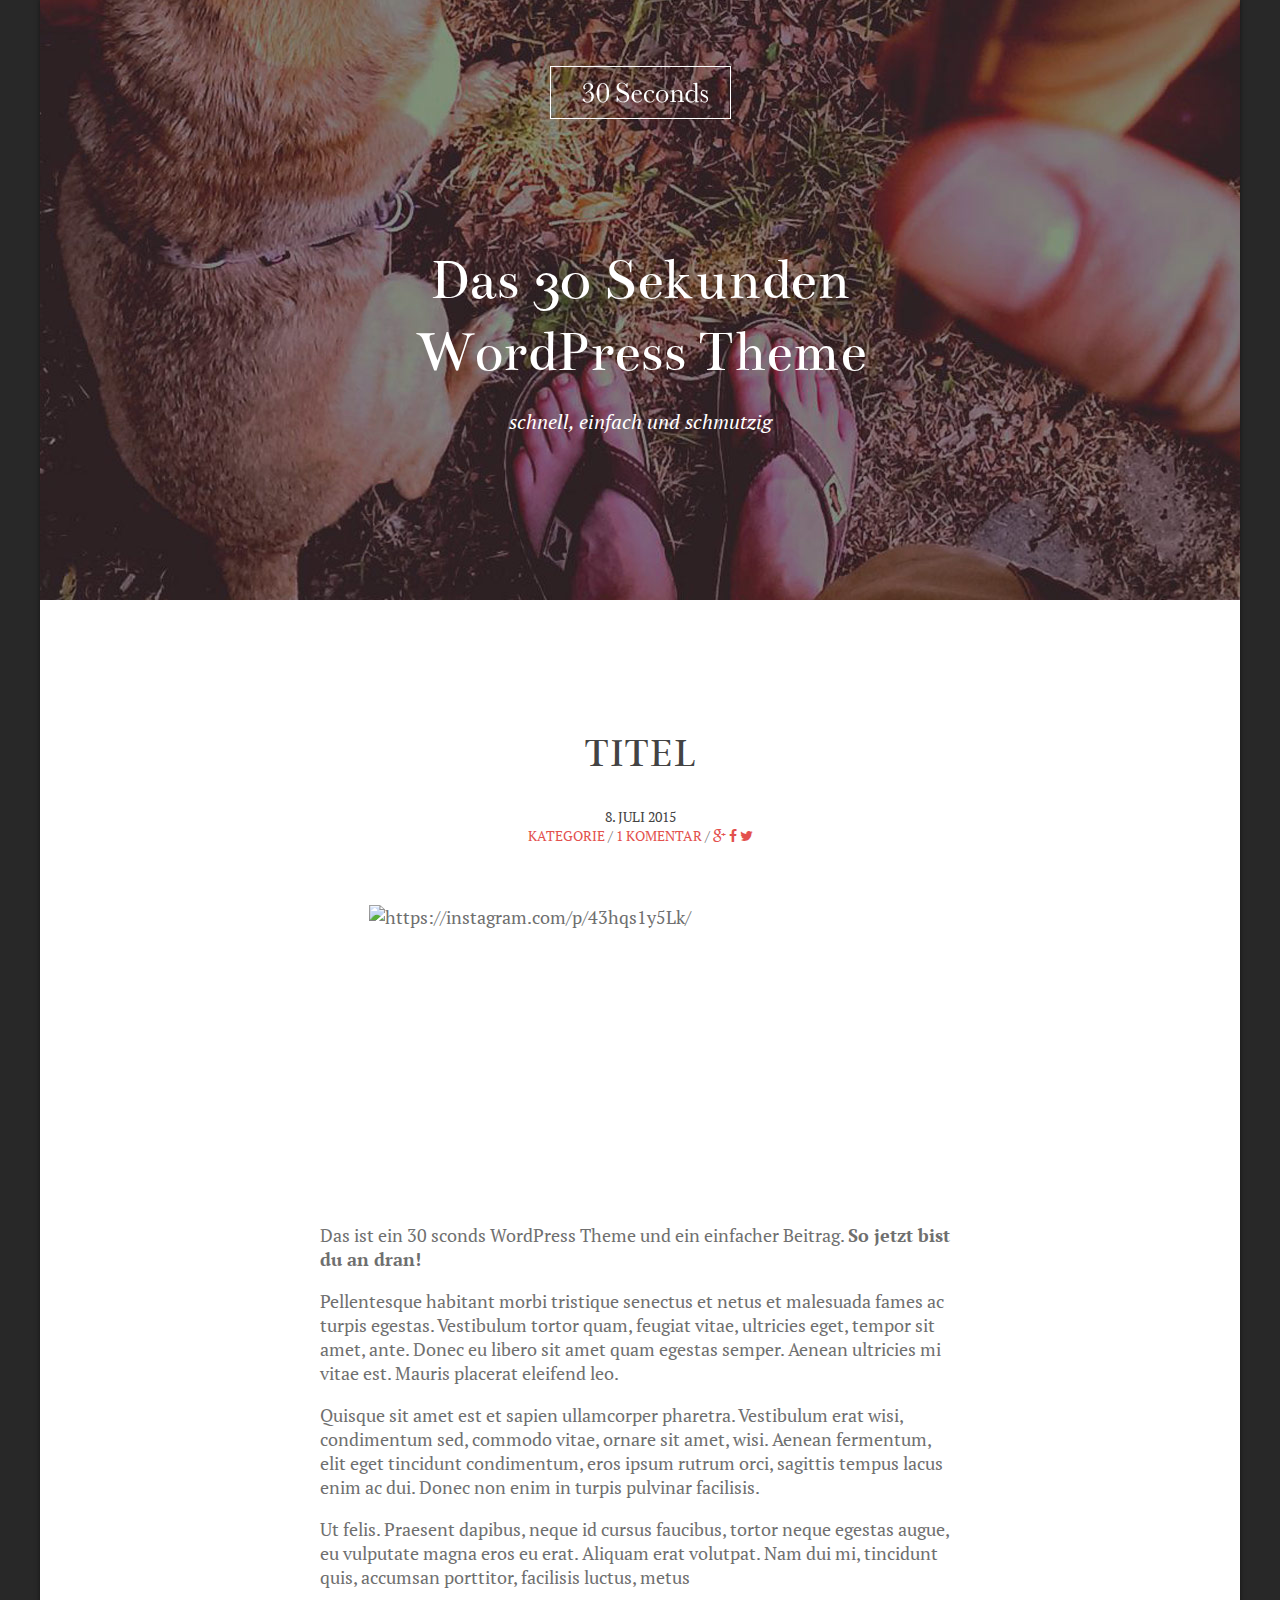
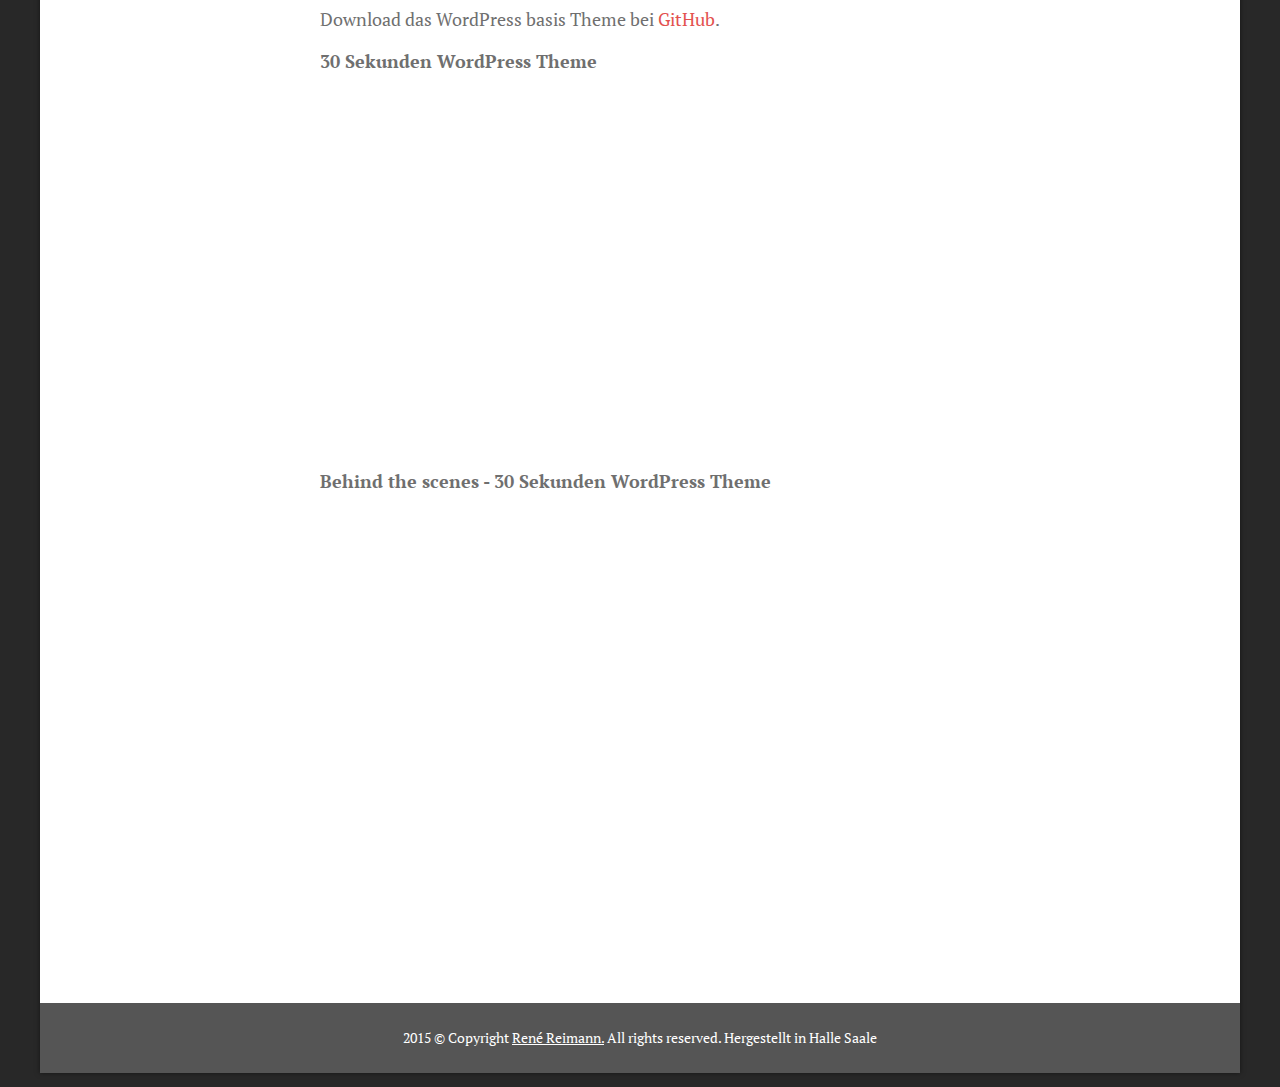
==== commit 5ad19746: "Update index.html" ====
--- a/de/index.html
+++ b/de/index.html
@@ -3,7 +3,7 @@
   <head>
     <meta charset="utf-8">
     <title>
-      Das 30 Sekunden WordPres Theme | schnell, einfach und schmutzig
+      Das 30 Sekunden WordPress Theme | schnell, einfach und schmutzig
     </title>
     <meta name="viewport" content="width=device-width, initial-scale=1.0">
 
@@ -25,7 +25,7 @@
 	        	<a href="http://derpixler.github.io/30-second-wordpress-theme/" id="logo" class="logo"></a>
                 <h1>
                   <a href="HOME_URL">
-                    Das 30 Sekunden WordPres Theme
+                    Das 30 Sekunden WordPress Theme
                   </a>
                 </h1>
                 <p>
@@ -177,4 +177,4 @@
 
 
 </body>
-</html>+</html>
